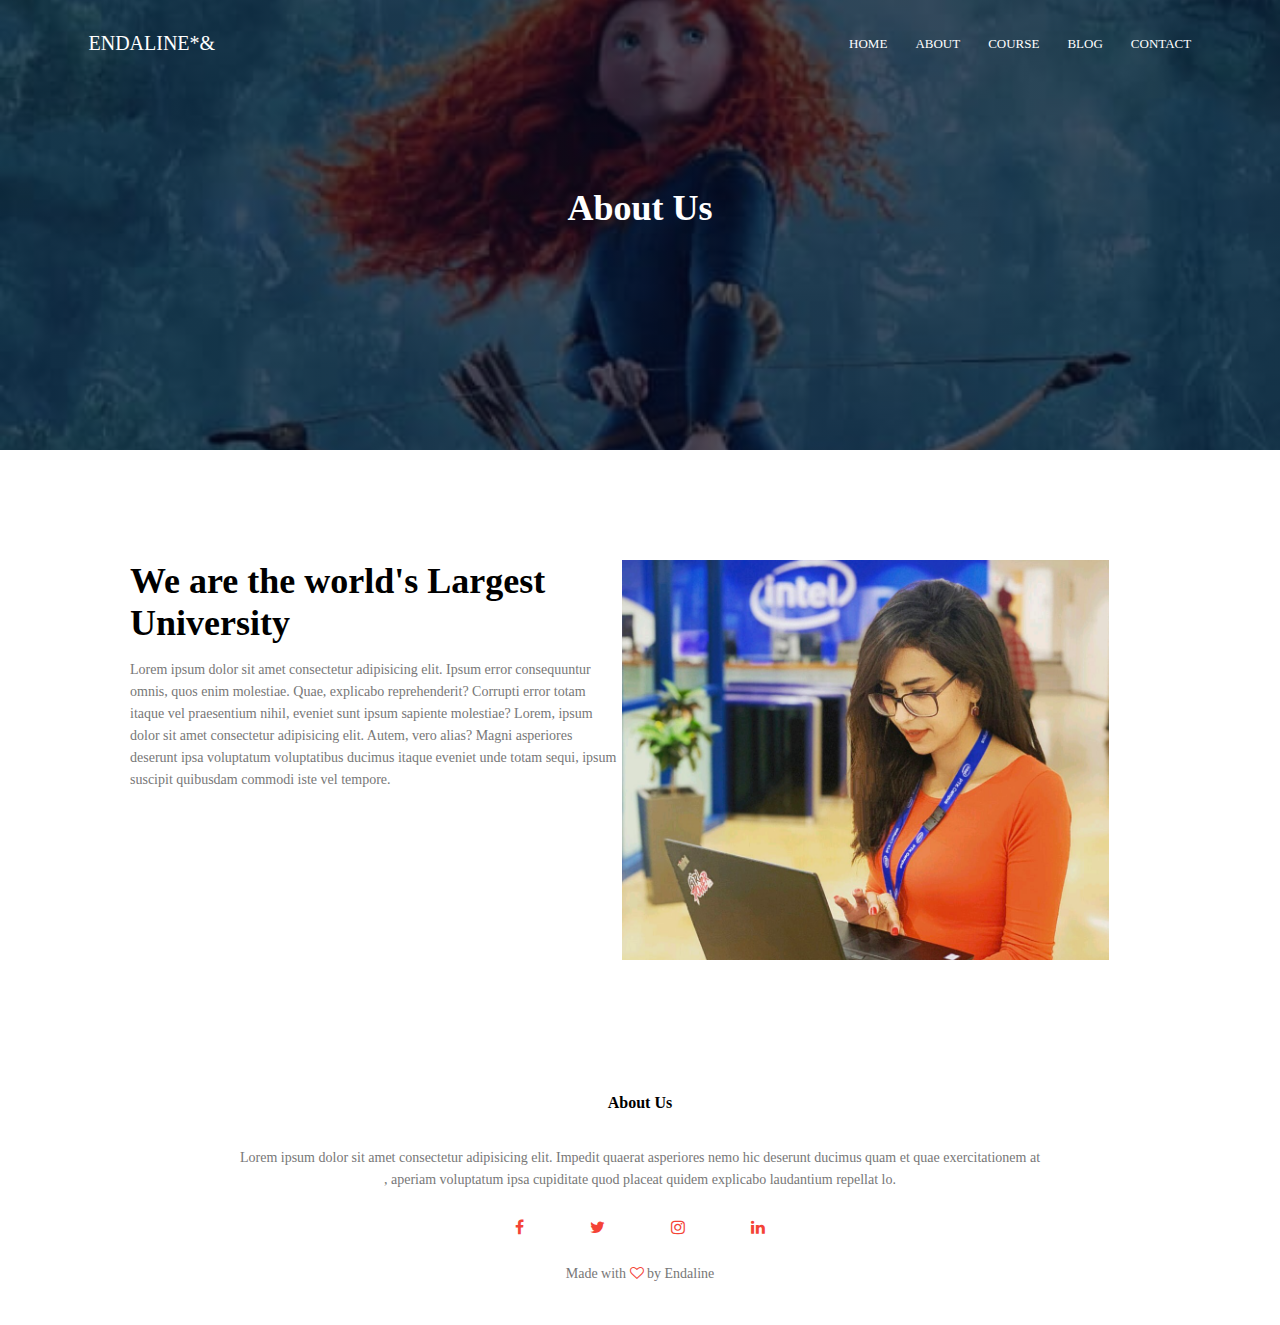
==== about.html @ f9243d81 "Add all my files" ====
<!DOCTYPE html>
<html lang="en">
<head>
    <meta charset="UTF-8">
    <meta http-equiv="X-UA-Compatible" content="IE=edge">
    <meta name="viewport" content="width=device-width, initial-scale=1.0">
    <title>University Website Design</title>
    <link rel="stylesheet" href="https://stackpath.bootstrapcdn.com/font-awesome/4.7.0/css/font-awesome.min.css">
    <link rel="stylesheet" href="style.css"> 

</head>
<body>
    <section class=" sub-header">
        <nav>
    <a href="index.html"> ENDALINE*&</a>
    <div class="nav-links" id="navLinks">
        <i class="fa fa-times " onclick="hideMenu()"></i>
        <ul>
            <li><a href="index.html" >HOME</a></li>
            <li><a href="about.html" >ABOUT</a></li>
            <li><a href="courses.html" > COURSE</a></li>
            <li><a href="blog.html" > BLOG</a></li>
            <li><a href="contact.html" > CONTACT</a></li>
           
        </ul>
    </div>
    <i class="fa fa-bars" onclick="showMenu()"></i>
        </nav>

      <h1>About Us</h1>
    </section>

    <!-- about us content -->
<section class="about-us">
    <div class="about-row">
        <div class="about-col">
            <h1>We are the world's Largest University</h1>
            <p>Lorem ipsum dolor sit amet consectetur adipisicing elit. 
            Ipsum error consequuntur omnis, quos enim molestiae. Quae, explicabo reprehenderit?
             Corrupti error totam itaque vel praesentium nihil, eveniet sunt
              ipsum sapiente molestiae? Lorem, ipsum dolor sit amet consectetur 
              adipisicing elit. Autem, vero alias? Magni asperiores deserunt ipsa
               voluptatum voluptatibus ducimus itaque eveniet unde totam sequi,
              ipsum suscipit quibusdam commodi iste vel tempore.</p>
             <a href="" class="hero-btn red-"  > EXPLORE NOW</a>
        </div>
        <div class="about-col">
            <img src="/images/img12.jpg" alt="">
        </div>
    </div>
   
</section>

    <!-- footer -->

    <section class="footer">
        <h4>About Us</h4>
        <p>Lorem ipsum dolor sit amet consectetur adipisicing elit. Impedit quaerat asperiores
            nemo hic deserunt ducimus quam et quae exercitationem at <br>,
            aperiam voluptatum ipsa cupiditate quod placeat quidem explicabo laudantium repellat lo.</p>
            <div class="icons">
                <i class="fa fa-facebook"> </i>
                <i class="fa fa-twitter"> </i>
                <i class="fa fa-instagram"> </i>
                <i class="fa fa-linkedin"> </i>
            </div>
            <p>Made with <i class="fa fa-heart-o"> </i> by Endaline</p>
    </section>
    <!-- javascript code -->
    <script>
        var navLinks= document.getElementById("navLinks");
        function showMenu(){
            navLinks.style.right = "0";
        }
        function hideMenu(){
            navLinks.style.right = "-200px"
        }
    </script>
</body>
</html>
---- style.css ----
*{
    margin: 0;
    padding: 0;
    box-sizing: border-box;
}
.header{
    min-height: 100vh;
    width: 100%;
    background-image: linear-gradient(rgba(4,9,30,0.7), rgba(4,9,30,0.7)),url(/images/img1.jpg);
    background-position: center;
    background-size: cover;
    position: relative;
}
nav{
    display: flex;
    padding: 2% 6%;
    justify-content: space-between;
    align-items: center;

}
nav a{
    width: 150px;
    text-decoration: none;
    color: #fff;
    font-size: 20px;
}
.nav-links{
    flex: 1;
    text-align: right;
}
.nav-links ul li{
    list-style-type: none;
    display: inline-block;
    padding: 8px 12px;
    position: relative;
}
.nav-links ul li a{
   text-decoration: none; 
   color: #fff;
   font-size: 13px;
}
.nav-links ul li::after{
    content: "";
    width: 0%;
    height: 2px;
    background: #f44336;
    display: block;
    margin: auto;
    transition: 0.5s;
    
}
.nav-links ul li:hover::after{
    width: 100%;
    

}.text-box{
    width: 90%;
    color: #fff;
    position: absolute;
    top: 50%;
    left: 50%;
    transform: translate(-50%,-50%);
    text-align: center;

}
.text-box h1{
font-size: 62px;
}
.text-box p{
    margin: 10px 0 40px;
    color: #fff;
    font-size: 14px;
}
.hero-btn{
display: inline-block;
text-decoration: none;
color: #fff;text-decoration: none;
border: 1px solid #fff;
padding: 12px 34px;
font-size: 13px;
background: transparent;
position: relative;
cursor: pointer;


}
.hero-btn:hover{
    border: 1px solid #f44336;
    background: #f44336;
    transition: 1s;
}
nav .fa{
    display: none;
}
@media(max-width:700px){
    .text-box h1{
        font-size: 20px;
    }
    .nav-links ul li{
        display: block;
    }
    .nav-links{
        position: fixed;
        background: #f44336;
        width: 200px;
        height: 100vh;
        top: 0;
        right: -200px;
        text-align: left;
        z-index: 2;
        transition: 1s;


    }
    nav .fa{
        display: block;
        cursor: pointer;
        color: #fff;
        font-size: 22px;
        margin: 10px;
         
    }
    .nav-links ul{
        padding: 30px;
    }

}

/* courses */
.course{
    width: 80%;
    margin: auto;
    text-align: center;
    padding-top: 100px;
}
h1{
    font-size: 36px;
    font-weight: 600;
}
p{
    color: #777;
    font-size: 14px;
    font-weight: 300;
    line-height: 22px;
    padding: 10px;
}
.row{
    margin-top: 5%;
    display: flex;
    justify-content: space-between;
}
.course-col{
    flex-basis: 31%;
    background: #fff3f3;
    border-radius: 10px;
    margin-bottom: 5%;
    padding: 20px 12px;
    box-sizing: border-box;
}
h3{
    text-align: center;
    font-weight: 600;
    margin: 10px 0;
}
.course-col:hover{
    box-shadow: 0 0 20px 0px rgba(0,0,0,0.2);
    transition: 0.5s;
}
@media(max-width:700px){
    .row{
        flex-direction: column;
    }
}
/* campus */
.campus{
    width: 80%;
    margin: auto;
    text-align: center;
    padding-top: 50px;
}
.campus-col{
    flex-basis: 32%;
    margin-bottom: 30px;
    position: relative;
    overflow: hidden;
}
.layer{
    background: transparent;
    height: 100% ;
    width: 100%;
    position: absolute;
    top: 0;
    left: 0;
    transition: 0.5s;
}
.layer:hover{
  background:rgb(226, 0,0, 0.7) ;  
}
.layer h3{
    width: 100%;
    font-weight: 500;
    color: #fff;
    font-size: 26px;
    bottom: 0;
    left: 50%;
    transform: translateX(-50%);
    position: absolute;
    opacity: 0;
    transition: 0.6s;

}
.layer:hover h3{
    bottom: 49%;
    opacity: 1;
}
/* facilities */
.facilities{
    width: 80%;
    margin: auto;
    text-align: center;
    padding-top: 100px;

}
.facilities-col{
  flex-basis: 31%; 
  border-radius: 10px; 
  margin-bottom: 5%;
  text-align: left;

}
.facilities img{
    border-radius: 10px;
}
.facilities-col p{
    padding: 0;
}
.facilities-col h3{
    margin-top: 16px;
    text-align: left;
}
.testimonials{
    width: 80%;
    margin: auto;
    padding-top: 100px;
    text-align: center;
}
.testimonial-col{
flex-basis: 44%;
border-radius: 10px;
margin-bottom: 5%;
text-align: left;
background: #fff3f3;
cursor: pointer;
display: flex;
padding: 25px;
}
.testimonial-col img{
    height: 40px;
    margin-left: 30px;
    margin-right: 30px;
    border-radius: 50%;

}

.testimonial-col p{
    padding: 0;
}
.testimonial-col h3{
  margin-top: 15px; 
  text-align: left; 
}
.testimonial-col .fa{
color: #f44336;
}
@media(max-width:700px){
    .testimonial-col img{
        margin-left: 0px;
        margin-right: 15px;
        border-radius: 50%;
    
    }
    
}

/* call to action */
.cta{
    margin: 100px auto;
    width: 80%;
    background-image: linear-gradient(rgba(0,0,0,0.7),rgba(0,0,0,0.7)),url(/images/img8.jpg);
    background-position: center;
    background-size: cover;
    border-radius: 10px;
    text-align: center;
    padding: 10px 0;
    height: 400px;


}

.cta h1{
    color: #fff;
    margin-bottom: 40px;
    margin-top: 20%;
    padding: 0;
}
@media(max-width:700px){
    .cta h1{
        font-size: 24px;
    }
}


/* footer */

.footer{
    width: 100%;
    text-align: center;
    padding: 30px 0;
    
}
.footer h4{
    margin-bottom: 25px;
    margin-top: 20px;
    font-weight: 600
}
.icons .fa{
    color: #f44336;
    cursor: pointer;
    margin: 0 13px;
    padding: 18px;
}
.fa-heart-o{
    color: #f44336;
}

 /* .....about us page.... */
.sub-header{
    height: 50vh;
    width: 100%;
    background-image: linear-gradient(rgba(4,9,30,0.7),rgba(4,9,30,0.7)),url(/images/img10.jpg);
    background-position: center;
    background-size: cover;
    text-align: center;
    color: #fff;

}
.sub-header h1{
    margin-top: 100px;
}
.about-us{
    width: 80%;
    margin: auto;
    padding-top: 80px;
    padding-bottom: 50px;
}
.about-row{
    display: flex;
}
.about-col{
    flex-basis: 48%;
    padding: 30px 2px;
}
.about-col img{
    width: 100%;
    height: 400px;
    object-fit: cover;

}
.about-col h1{
    padding-top: 0;
}
.about-col p{
    padding: 15px 0 25px;
}
.red-btn{
    border: 1px solid #f44336;
    background: transparent;
    color: #f44336;

}
.red-btn:hover{
    color: #fff;
}
.blog-content{
    width: 80%;
    margin: auto;
    padding: 60px 0;
}
.blog-content img{
    width: 100%;
    height: 400px;
    object-fit: cover;
}
.blog-left{
    flex-basis:65% ;
}
.blog-left h2{
    color: #222;
    font-weight: 600;
    margin:  30px 0;
}
.blog-left p{
    padding: 0;
    color: #999;
}
.blog-right{
    flex-basis: 32%;
}
.blog-right h3{
    background: #f44336;
    color: #fff;
    padding: 7px 0;
    font-size: 16px;
    margin-bottom: 20px;
}
.blog-right div{
    display: flex;
    align-items: center;
    justify-content: space-between;
    color: #555;
    padding: 8px;
    box-sizing: border-box;
}
.comment-box{
    border: 1px solid #ccc;
    margin:  50px 0;
    padding: 10px 20px;

}
.comment-box h3{
    text-align: left;
}
.comment-form input,textarea{
    width: 100%;
    padding: 10px;
    margin: 15px 0;
    box-sizing: border-box;
    border: none;
    outline: none;
    background: #f0f0f0;
}
.comment-form button{
    margin: 10px 0;
}
@media(max-width:700px){
    .sub-header h1{
        font-size: 24px;
    }
}

/* contact us page */

.location{
    width: 80%;
    margin: auto;
    padding: 80px 0;
}
.location iframe{
    width: 100%;
}
.contact-us{
    width: 80%;
    margin: auto;
}
.contact-col{
    flex-basis: 48%;
    margin-bottom: 30px;
}

.contact-col div{
    display: flex;
    align-items: center;
    margin-bottom: 40px;
}.contact-col div .fa{
    font-size: 28px;
    color: #f44336;
    margin: 10px;
    margin-right: 30px;
}
.contact-col div p{
    padding: 0;

}
.contact-col div h5{
    font-size: 20px;
    margin-bottom: 5px;
    color: #555;
    font-weight: 600;

}

.contact-col input, .contacty-col textarea{
    width: 100%;
    padding: 15px;
    margin-bottom: 17px;
    outline: none;
    border:  1px solid #ccc;
    box-sizing: border-box;
}
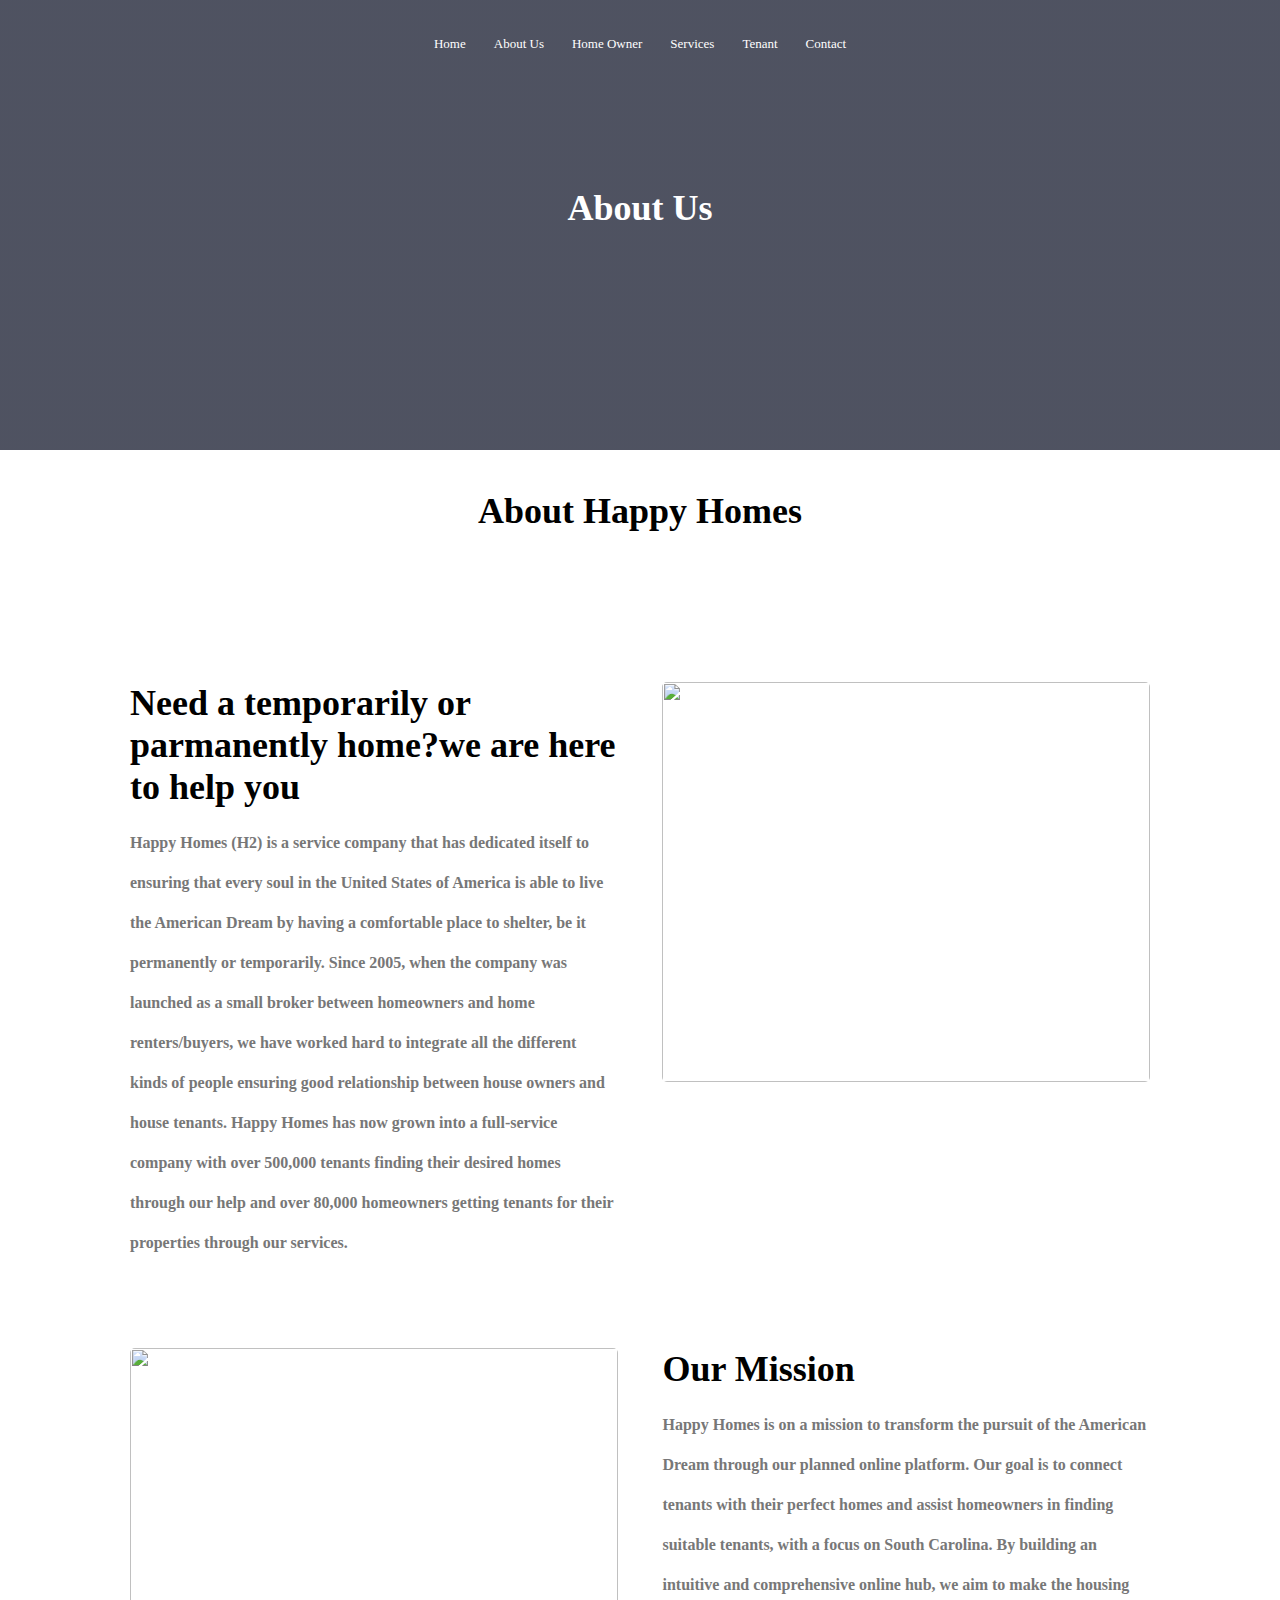
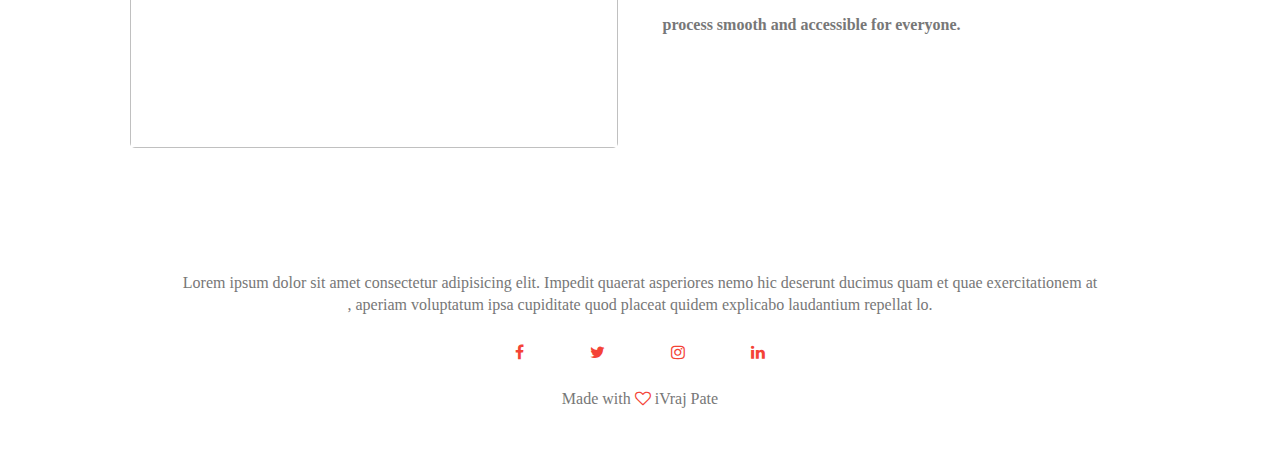
==== commit f4711feb: "update onn home page" ====
--- a/about.html
+++ b/about.html
@@ -1,80 +1,115 @@
 <!DOCTYPE html>
 <html lang="en">
-<head>
-    <meta charset="UTF-8">
-    <meta http-equiv="X-UA-Compatible" content="IE=edge">
-    <meta name="viewport" content="width=device-width, initial-scale=1.0">
-    <title>University Website Design</title>
-    <link rel="stylesheet" href="https://stackpath.bootstrapcdn.com/font-awesome/4.7.0/css/font-awesome.min.css">
-    <link rel="stylesheet" href="style.css"> 
-
-</head>
-<body>
-    <section class=" sub-header">
-        <nav>
-    <a href="index.html"> ENDALINE*&</a>
-    <div class="nav-links" id="navLinks">
-        <i class="fa fa-times " onclick="hideMenu()"></i>
-        <ul>
-            <li><a href="index.html" >HOME</a></li>
-            <li><a href="about.html" >ABOUT</a></li>
-            <li><a href="courses.html" > COURSE</a></li>
-            <li><a href="blog.html" > BLOG</a></li>
-            <li><a href="contact.html" > CONTACT</a></li>
-           
-        </ul>
-    </div>
-    <i class="fa fa-bars" onclick="showMenu()"></i>
-        </nav>
+  <head>
+    <meta charset="UTF-8" />
+    <meta http-equiv="X-UA-Compatible" content="IE=edge" />
+    <meta name="viewport" content="width=device-width, initial-scale=1.0" />
+    <title>About Us - Happy Homes</title>
+    <link
+      rel="stylesheet"
+      href="https://stackpath.bootstrapcdn.com/font-awesome/4.7.0/css/font-awesome.min.css"
+    />
+    <link rel="stylesheet" href="/css/about.css" />
+    <link rel="stylesheet" href="style.css" />
+  </head>
+  <body>
+    <section class="sub-header">
+      <nav>
+        <!-- <a href="index.html"> ENDALINE*&</a> -->
+        <div class="nav-links" id="navLinks">
+          <i class="fa fa-times" onclick="hideMenu()"></i>
+          <ul>
+            <li><a href="index.html">Home</a></li>
+            <li><a href="about.html">About Us</a></li>
+            <li><a href="homeowner.html">Home Owner</a></li>
+            <li><a href="services.html"> Services</a></li>
+            <li><a href="tenant.html">Tenant</a></li>
+            <li><a href="contact.html">Contact</a></li>
+          </ul>
+        </div>
+        <i class="fa fa-bars" onclick="showMenu()"></i>
+      </nav>
 
       <h1>About Us</h1>
     </section>
 
+    <!-- #BeginRegion "header" -->
+    <header class="about-header">
+      <h1>About Happy Homes</h1>
+    </header>
+    <!-- #EndRegion -->
+
     <!-- about us content -->
-<section class="about-us">
-    <div class="about-row">
+    <section class="about-us">
+      <div class="about-row">
         <div class="about-col">
-            <h1>We are the world's Largest University</h1>
-            <p>Lorem ipsum dolor sit amet consectetur adipisicing elit. 
-            Ipsum error consequuntur omnis, quos enim molestiae. Quae, explicabo reprehenderit?
-             Corrupti error totam itaque vel praesentium nihil, eveniet sunt
-              ipsum sapiente molestiae? Lorem, ipsum dolor sit amet consectetur 
-              adipisicing elit. Autem, vero alias? Magni asperiores deserunt ipsa
-               voluptatum voluptatibus ducimus itaque eveniet unde totam sequi,
-              ipsum suscipit quibusdam commodi iste vel tempore.</p>
-             <a href="" class="hero-btn red-"  > EXPLORE NOW</a>
+          <h1>
+            Need a temporarily or parmanently home?we are here to help you
+          </h1>
+          <p>
+            Happy Homes (H2) is a service company that has dedicated itself to
+            ensuring that every soul in the United States of America is able to
+            live the American Dream by having a comfortable place to shelter, be
+            it permanently or temporarily. Since 2005, when the company was
+            launched as a small broker between homeowners and home
+            renters/buyers, we have worked hard to integrate all the different
+            kinds of people ensuring good relationship between house owners and
+            house tenants. Happy Homes has now grown into a full-service company
+            with over 500,000 tenants finding their desired homes through our
+            help and over 80,000 homeowners getting tenants for their properties
+            through our services.
+          </p>
         </div>
         <div class="about-col">
-            <img src="/images/img12.jpg" alt="">
+          <img src="/images/house7.jpeg" alt="" />
         </div>
-    </div>
-   
-</section>
+      </div>
+
+      <div class="about-row">
+        <div class="about-col">
+          <img src="/images/house12.jpeg" alt="" />
+        </div>
+        <div class="about-col">
+          <h1>Our Mission</h1>
+          <p>
+            Happy Homes is on a mission to transform the pursuit of the American
+            Dream through our planned online platform. Our goal is to connect
+            tenants with their perfect homes and assist homeowners in finding
+            suitable tenants, with a focus on South Carolina. By building an
+            intuitive and comprehensive online hub, we aim to make the housing
+            process smooth and accessible for everyone.
+          </p>
+        </div>
+      </div>
+    </section>
 
     <!-- footer -->
 
     <section class="footer">
-        <h4>About Us</h4>
-        <p>Lorem ipsum dolor sit amet consectetur adipisicing elit. Impedit quaerat asperiores
-            nemo hic deserunt ducimus quam et quae exercitationem at <br>,
-            aperiam voluptatum ipsa cupiditate quod placeat quidem explicabo laudantium repellat lo.</p>
-            <div class="icons">
-                <i class="fa fa-facebook"> </i>
-                <i class="fa fa-twitter"> </i>
-                <i class="fa fa-instagram"> </i>
-                <i class="fa fa-linkedin"> </i>
-            </div>
-            <p>Made with <i class="fa fa-heart-o"> </i> by Endaline</p>
+      <!-- <h4>About Us</h4> -->
+      <p>
+        Lorem ipsum dolor sit amet consectetur adipisicing elit. Impedit quaerat
+        asperiores nemo hic deserunt ducimus quam et quae exercitationem at
+        <br />, aperiam voluptatum ipsa cupiditate quod placeat quidem explicabo
+        laudantium repellat lo.
+      </p>
+      <div class="icons">
+        <i class="fa fa-facebook"> </i>
+        <i class="fa fa-twitter"> </i>
+        <i class="fa fa-instagram"> </i>
+        <i class="fa fa-linkedin"> </i>
+      </div>
+      <p>Made with <i class="fa fa-heart-o"> </i> iVraj Pate</p>
     </section>
     <!-- javascript code -->
-    <script>
-        var navLinks= document.getElementById("navLinks");
-        function showMenu(){
-            navLinks.style.right = "0";
-        }
-        function hideMenu(){
-            navLinks.style.right = "-200px"
-        }
+    <script src="">
+      var navLinks = document.getElementById("navLinks");
+      function showMenu() {
+        navLinks.style.right = "0";
+      }
+      function hideMenu() {
+        navLinks.style.right = "-200px";
+      }
     </script>
-</body>
-</html>+  </body>
+</html>
--- a/css/about.css
+++ b/css/about.css
@@ -0,0 +1,58 @@
+/* .....about us page.... */
+.sub-header {
+  height: 50vh;
+  width: 100%;
+  background-image: linear-gradient(rgba(4, 9, 30, 0.7), rgba(4, 9, 30, 0.7)),
+    url(/images/house14.jpeg);
+  background-position: center;
+  background-size: cover;
+  text-align: center;
+  color: #fff;
+}
+.sub-header h1 {
+  margin-top: 100px;
+}
+.about-us {
+  width: 80%;
+  margin: auto;
+  padding-top: 80px;
+  padding-bottom: 50px;
+}
+.about-row {
+  display: flex;
+  flex-wrap: wrap;
+  align-content: space-between;
+  justify-content: space-between;
+}
+.about-col {
+  flex-basis: 48%;
+  padding: 30px 2px;
+}
+.about-col img {
+  width: 100%;
+  height: 400px;
+  object-fit: cover;
+  border-radius: 5px;
+}
+.about-col h1 {
+  padding-top: 0;
+}
+.about-col p {
+  padding: 15px 0 25px;
+  line-height: 2.5rem;
+  font-weight: 700;
+}
+
+.about-header {
+  display: flex;
+  flex-direction: column;
+  align-items: center;
+  text-align: center;
+  font-size: 30px;
+  margin: 40px 0;
+}
+@media (max-width: 700px) {
+  .sub-header h1 {
+    font-size: 24px;
+  }
+}
--- a/style.css
+++ b/style.css
@@ -1,501 +1,426 @@
-*{
-    margin: 0;
-    padding: 0;
-    box-sizing: border-box;
-}
-.header{
-    min-height: 100vh;
-    width: 100%;
-    background-image: linear-gradient(rgba(4,9,30,0.7), rgba(4,9,30,0.7)),url(/images/img1.jpg);
-    background-position: center;
-    background-size: cover;
-    position: relative;
-}
-nav{
-    display: flex;
-    padding: 2% 6%;
-    justify-content: space-between;
-    align-items: center;
-
-}
-nav a{
-    width: 150px;
-    text-decoration: none;
+* {
+  margin: 0;
+  padding: 0;
+  box-sizing: border-box;
+}
+
+/* index page */
+
+.home-title {
+  display: block;
+  justify-content: center; /* Horizontal centering */
+  align-items: center; /* Vertical centering */
+  /* Adjust height as needed */
+  padding: 40px;
+}
+.home-title h2 {
+  text-align: center; /* Center align text */
+}
+.home-title p {
+  width: 100%;
+  max-width: 1000px;
+  margin: auto;
+  font-size: 16px;
+  line-height: 1.5;
+  color: #333;
+  margin-top: 10px;
+  display: flex;
+  justify-content: center; /* Horizontal centering */
+  align-items: center; /* Vertical centering */
+}
+button {
+  border: none;
+  cursor: pointer;
+  color: white;
+  background: none;
+  transition: all 0.3s ease-in-out;
+}
+
+.container {
+  width: 100%;
+  height: 400px;
+  display: flex;
+  justify-content: center;
+  align-items: center;
+  background-color: white;
+}
+
+.carousel-view {
+  display: flex;
+  justify-content: space-between;
+  align-items: center;
+  gap: 10px;
+  padding: 44px 0;
+  transition: all 0.25s ease-in;
+}
+
+.carousel-view .item-list {
+  /* max-width: 950px; */
+  width: 70vw;
+  padding: 50px 10px;
+  display: flex;
+  gap: 48px;
+  scroll-behavior: smooth;
+  transition: all 0.25s ease-in;
+  -ms-overflow-style: none; /* IE and Edge */
+  scrollbar-width: none; /* Firefox */
+  overflow: auto;
+  scroll-snap-type: x mandatory;
+}
+
+/* Hide scrollbar for Chrome, Safari and Opera */
+.item-list::-webkit-scrollbar {
+  display: none;
+}
+
+.prev-btn {
+  background: none;
+  cursor: pointer;
+}
+
+.next-btn {
+  cursor: pointer;
+}
+
+.item {
+  scroll-snap-align: center;
+  min-width: 100%;
+  height: 400px;
+  background-color: deeppink;
+  border-radius: 8px;
+  object-fit: cover;
+}
+.image-item p {
+  display: flex;
+  justify-content: center;
+  align-items: center;
+}
+
+.header {
+  min-height: 500px;
+  width: 100%;
+  background-image: linear-gradient(rgba(4, 9, 30, 0.7), rgba(4, 9, 30, 0.7)),
+    url(/images/house12.jpeg);
+  background-position: center;
+  background-size: cover;
+  position: relative;
+}
+nav {
+  display: flex;
+  padding: 2% 6%;
+  justify-content: space-between;
+  align-items: center;
+}
+nav a {
+  width: 150px;
+  text-decoration: none;
+  color: #fff;
+  font-size: 20px;
+}
+.nav-links {
+  flex: 1;
+  text-align: center;
+}
+.nav-links ul li {
+  list-style-type: none;
+  display: inline-block;
+  padding: 8px 12px;
+  position: relative;
+}
+.nav-links ul li a {
+  text-decoration: none;
+  color: #fff;
+  font-size: 13px;
+}
+.nav-links ul li::after {
+  content: "";
+  width: 0%;
+  height: 2px;
+  background: #f44336;
+  display: block;
+  margin: auto;
+  transition: 0.5s;
+}
+.nav-links ul li:hover::after {
+  width: 100%;
+}
+.text-box {
+  width: 90%;
+  color: #fff;
+  position: absolute;
+  top: 50%;
+  left: 50%;
+  transform: translate(-50%, -50%);
+  text-align: center;
+}
+.text-box h1 {
+  font-size: 62px;
+}
+.text-box p {
+  margin: 10px 0 40px;
+  color: #fff;
+  font-size: 14px;
+}
+.hero-btn {
+  display: inline-block;
+  text-decoration: none;
+  color: #fff;
+  text-decoration: none;
+  border: 1px solid #fff;
+  padding: 12px 34px;
+  font-size: 13px;
+  background: transparent;
+  /* position: relative; */
+  cursor: pointer;
+  /* margin-top: 20px; */
+  border-radius: 5px;
+}
+.hero-btn:hover {
+  border: 1px solid #f44336;
+  background: #f44336;
+  transition: 1s;
+}
+nav .fa {
+  display: none;
+}
+@media (max-width: 700px) {
+  .text-box h1 {
+    font-size: 20px;
+  }
+  .nav-links ul li {
+    display: block;
+  }
+  .nav-links {
+    position: fixed;
+    background: #f44336;
+    width: 200px;
+    height: 100vh;
+    top: 0;
+    right: -200px;
+    text-align: left;
+    z-index: 2;
+    transition: 1s;
+  }
+  nav .fa {
+    display: block;
+    cursor: pointer;
     color: #fff;
-    font-size: 20px;
-}
-.nav-links{
-    flex: 1;
-    text-align: right;
-}
-.nav-links ul li{
-    list-style-type: none;
-    display: inline-block;
-    padding: 8px 12px;
-    position: relative;
-}
-.nav-links ul li a{
-   text-decoration: none; 
-   color: #fff;
-   font-size: 13px;
-}
-.nav-links ul li::after{
-    content: "";
-    width: 0%;
-    height: 2px;
-    background: #f44336;
-    display: block;
-    margin: auto;
-    transition: 0.5s;
-    
-}
-.nav-links ul li:hover::after{
-    width: 100%;
-    
-
-}.text-box{
-    width: 90%;
-    color: #fff;
-    position: absolute;
-    top: 50%;
-    left: 50%;
-    transform: translate(-50%,-50%);
-    text-align: center;
-
-}
-.text-box h1{
-font-size: 62px;
-}
-.text-box p{
-    margin: 10px 0 40px;
-    color: #fff;
-    font-size: 14px;
-}
-.hero-btn{
-display: inline-block;
-text-decoration: none;
-color: #fff;text-decoration: none;
-border: 1px solid #fff;
-padding: 12px 34px;
-font-size: 13px;
-background: transparent;
-position: relative;
-cursor: pointer;
-
-
-}
-.hero-btn:hover{
-    border: 1px solid #f44336;
-    background: #f44336;
-    transition: 1s;
-}
-nav .fa{
-    display: none;
-}
-@media(max-width:700px){
-    .text-box h1{
-        font-size: 20px;
-    }
-    .nav-links ul li{
-        display: block;
-    }
-    .nav-links{
-        position: fixed;
-        background: #f44336;
-        width: 200px;
-        height: 100vh;
-        top: 0;
-        right: -200px;
-        text-align: left;
-        z-index: 2;
-        transition: 1s;
-
-
-    }
-    nav .fa{
-        display: block;
-        cursor: pointer;
-        color: #fff;
-        font-size: 22px;
-        margin: 10px;
-         
-    }
-    .nav-links ul{
-        padding: 30px;
-    }
-
+    font-size: 22px;
+    margin: 10px;
+  }
+  .nav-links ul {
+    padding: 30px;
+  }
 }
 
 /* courses */
-.course{
-    width: 80%;
-    margin: auto;
-    text-align: center;
-    padding-top: 100px;
-}
-h1{
-    font-size: 36px;
-    font-weight: 600;
-}
-p{
-    color: #777;
-    font-size: 14px;
-    font-weight: 300;
-    line-height: 22px;
-    padding: 10px;
-}
-.row{
-    margin-top: 5%;
-    display: flex;
-    justify-content: space-between;
-}
-.course-col{
-    flex-basis: 31%;
-    background: #fff3f3;
-    border-radius: 10px;
-    margin-bottom: 5%;
-    padding: 20px 12px;
-    box-sizing: border-box;
-}
-h3{
-    text-align: center;
-    font-weight: 600;
-    margin: 10px 0;
-}
-.course-col:hover{
-    box-shadow: 0 0 20px 0px rgba(0,0,0,0.2);
-    transition: 0.5s;
-}
-@media(max-width:700px){
-    .row{
-        flex-direction: column;
-    }
+.course {
+  width: 80%;
+  margin: auto;
+  text-align: center;
+  padding-top: 100px;
+}
+h1 {
+  font-size: 36px;
+  font-weight: 600;
+}
+p {
+  color: #777;
+  font-size: 16px;
+  font-weight: 300;
+  line-height: 22px;
+  padding: 10px;
+}
+.row {
+  margin-top: 5%;
+  display: flex;
+  justify-content: space-between;
+}
+.course-col {
+  flex-basis: 31%;
+  background: #fff3f3;
+  border-radius: 10px;
+  margin-bottom: 5%;
+  padding: 20px 12px;
+  box-sizing: border-box;
+}
+h3 {
+  text-align: center;
+  font-weight: 600;
+  margin: 10px 0;
+}
+.course-col:hover {
+  box-shadow: 0 0 20px 0px rgba(0, 0, 0, 0.2);
+  transition: 0.5s;
+}
+@media (max-width: 700px) {
+  .row {
+    flex-direction: column;
+  }
 }
 /* campus */
-.campus{
-    width: 80%;
-    margin: auto;
-    text-align: center;
-    padding-top: 50px;
-}
-.campus-col{
-    flex-basis: 32%;
-    margin-bottom: 30px;
-    position: relative;
-    overflow: hidden;
-}
-.layer{
-    background: transparent;
-    height: 100% ;
-    width: 100%;
-    position: absolute;
-    top: 0;
-    left: 0;
-    transition: 0.5s;
-}
-.layer:hover{
-  background:rgb(226, 0,0, 0.7) ;  
-}
-.layer h3{
-    width: 100%;
-    font-weight: 500;
-    color: #fff;
-    font-size: 26px;
-    bottom: 0;
-    left: 50%;
-    transform: translateX(-50%);
-    position: absolute;
-    opacity: 0;
-    transition: 0.6s;
-
-}
-.layer:hover h3{
-    bottom: 49%;
-    opacity: 1;
+.campus {
+  width: 80%;
+  margin: auto;
+  text-align: center;
+  padding-top: 50px;
+}
+.campus-col {
+  flex-basis: 32%;
+  margin-bottom: 30px;
+  position: relative;
+  overflow: hidden;
+}
+.layer {
+  background: transparent;
+  height: 100%;
+  width: 100%;
+  position: absolute;
+  top: 0;
+  left: 0;
+  transition: 0.5s;
+}
+.layer:hover {
+  background: rgb(226, 0, 0, 0.7);
+}
+.layer h3 {
+  width: 100%;
+  font-weight: 500;
+  color: #fff;
+  font-size: 26px;
+  bottom: 0;
+  left: 50%;
+  transform: translateX(-50%);
+  position: absolute;
+  opacity: 0;
+  transition: 0.6s;
+}
+.layer:hover h3 {
+  bottom: 49%;
+  opacity: 1;
 }
 /* facilities */
-.facilities{
-    width: 80%;
-    margin: auto;
-    text-align: center;
-    padding-top: 100px;
-
-}
-.facilities-col{
-  flex-basis: 31%; 
-  border-radius: 10px; 
+.facilities {
+  width: 80%;
+  margin: auto;
+  text-align: center;
+  padding-top: 100px;
+}
+.facilities-col {
+  flex-basis: 31%;
+  border-radius: 10px;
   margin-bottom: 5%;
   text-align: left;
-
-}
-.facilities img{
-    border-radius: 10px;
-}
-.facilities-col p{
-    padding: 0;
-}
-.facilities-col h3{
-    margin-top: 16px;
-    text-align: left;
-}
-.testimonials{
+}
+.facilities img {
+  border-radius: 10px;
+}
+.facilities-col p {
+  padding: 0;
+}
+.facilities-col h3 {
+  margin-top: 16px;
+  text-align: left;
+}
+/* testimonials */
+.testimonials {
+  width: 80%;
+  margin: auto;
+  padding-top: 100px;
+  text-align: center;
+}
+.testimonial-col {
+  flex-basis: 44%;
+  border-radius: 10px;
+  margin-bottom: 5%;
+  text-justify: newspaper;
+  background: #fff3f3;
+  cursor: pointer;
+  display: grid;
+  grid-row: 3;
+  grid-gap: 10px;
+  padding: 25px;
+  margin: 20px;
+}
+@media (max-width: 700px) {
+  .testimonials {
     width: 80%;
     margin: auto;
     padding-top: 100px;
     text-align: center;
-}
-.testimonial-col{
-flex-basis: 44%;
-border-radius: 10px;
-margin-bottom: 5%;
-text-align: left;
-background: #fff3f3;
-cursor: pointer;
-display: flex;
-padding: 25px;
-}
-.testimonial-col img{
-    height: 40px;
-    margin-left: 30px;
-    margin-right: 30px;
+  }
+}
+
+.testimonial-col img {
+  height: 50px;
+  width: 50px;
+  margin-left: 30px;
+  margin-right: 30px;
+  border-radius: 50%;
+}
+
+.testimonial-col p {
+  padding: 0;
+}
+.testimonial-col h3 {
+  margin-top: 15px;
+  text-align: left;
+}
+.testimonial-col .fa {
+  color: #f44336;
+}
+@media (max-width: 700px) {
+  .testimonial-col img {
+    margin-left: 0px;
+    margin-right: 15px;
     border-radius: 50%;
-
-}
-
-.testimonial-col p{
-    padding: 0;
-}
-.testimonial-col h3{
-  margin-top: 15px; 
-  text-align: left; 
-}
-.testimonial-col .fa{
-color: #f44336;
-}
-@media(max-width:700px){
-    .testimonial-col img{
-        margin-left: 0px;
-        margin-right: 15px;
-        border-radius: 50%;
-    
-    }
-    
+  }
 }
 
 /* call to action */
-.cta{
-    margin: 100px auto;
-    width: 80%;
-    background-image: linear-gradient(rgba(0,0,0,0.7),rgba(0,0,0,0.7)),url(/images/img8.jpg);
-    background-position: center;
-    background-size: cover;
-    border-radius: 10px;
-    text-align: center;
-    padding: 10px 0;
-    height: 400px;
-
-
-}
-
-.cta h1{
-    color: #fff;
-    margin-bottom: 40px;
-    margin-top: 20%;
-    padding: 0;
-}
-@media(max-width:700px){
-    .cta h1{
-        font-size: 24px;
-    }
-}
-
+.cta {
+  margin: 100px auto;
+  width: 80%;
+  background-image: linear-gradient(rgba(0, 0, 0, 0.7), rgba(0, 0, 0, 0.7)),
+    url(/images/house13.jpeg);
+  background-position: center;
+  background-size: cover;
+  border-radius: 10px;
+  text-align: center;
+  padding: 10px 0;
+  height: 400px;
+}
+
+.cta h1 {
+  color: #fff;
+  margin-bottom: 40px;
+  margin-top: 10%;
+  padding: 0;
+}
+@media (max-width: 700px) {
+  .cta h1 {
+    font-size: 24px;
+  }
+}
 
 /* footer */
 
-.footer{
-    width: 100%;
-    text-align: center;
-    padding: 30px 0;
-    
-}
-.footer h4{
-    margin-bottom: 25px;
-    margin-top: 20px;
-    font-weight: 600
-}
-.icons .fa{
-    color: #f44336;
-    cursor: pointer;
-    margin: 0 13px;
-    padding: 18px;
-}
-.fa-heart-o{
-    color: #f44336;
-}
-
- /* .....about us page.... */
-.sub-header{
-    height: 50vh;
-    width: 100%;
-    background-image: linear-gradient(rgba(4,9,30,0.7),rgba(4,9,30,0.7)),url(/images/img10.jpg);
-    background-position: center;
-    background-size: cover;
-    text-align: center;
-    color: #fff;
-
-}
-.sub-header h1{
-    margin-top: 100px;
-}
-.about-us{
-    width: 80%;
-    margin: auto;
-    padding-top: 80px;
-    padding-bottom: 50px;
-}
-.about-row{
-    display: flex;
-}
-.about-col{
-    flex-basis: 48%;
-    padding: 30px 2px;
-}
-.about-col img{
-    width: 100%;
-    height: 400px;
-    object-fit: cover;
-
-}
-.about-col h1{
-    padding-top: 0;
-}
-.about-col p{
-    padding: 15px 0 25px;
-}
-.red-btn{
-    border: 1px solid #f44336;
-    background: transparent;
-    color: #f44336;
-
-}
-.red-btn:hover{
-    color: #fff;
-}
-.blog-content{
-    width: 80%;
-    margin: auto;
-    padding: 60px 0;
-}
-.blog-content img{
-    width: 100%;
-    height: 400px;
-    object-fit: cover;
-}
-.blog-left{
-    flex-basis:65% ;
-}
-.blog-left h2{
-    color: #222;
-    font-weight: 600;
-    margin:  30px 0;
-}
-.blog-left p{
-    padding: 0;
-    color: #999;
-}
-.blog-right{
-    flex-basis: 32%;
-}
-.blog-right h3{
-    background: #f44336;
-    color: #fff;
-    padding: 7px 0;
-    font-size: 16px;
-    margin-bottom: 20px;
-}
-.blog-right div{
-    display: flex;
-    align-items: center;
-    justify-content: space-between;
-    color: #555;
-    padding: 8px;
-    box-sizing: border-box;
-}
-.comment-box{
-    border: 1px solid #ccc;
-    margin:  50px 0;
-    padding: 10px 20px;
-
-}
-.comment-box h3{
-    text-align: left;
-}
-.comment-form input,textarea{
-    width: 100%;
-    padding: 10px;
-    margin: 15px 0;
-    box-sizing: border-box;
-    border: none;
-    outline: none;
-    background: #f0f0f0;
-}
-.comment-form button{
-    margin: 10px 0;
-}
-@media(max-width:700px){
-    .sub-header h1{
-        font-size: 24px;
-    }
-}
-
-/* contact us page */
-
-.location{
-    width: 80%;
-    margin: auto;
-    padding: 80px 0;
-}
-.location iframe{
-    width: 100%;
-}
-.contact-us{
-    width: 80%;
-    margin: auto;
-}
-.contact-col{
-    flex-basis: 48%;
-    margin-bottom: 30px;
-}
-
-.contact-col div{
-    display: flex;
-    align-items: center;
-    margin-bottom: 40px;
-}.contact-col div .fa{
-    font-size: 28px;
-    color: #f44336;
-    margin: 10px;
-    margin-right: 30px;
-}
-.contact-col div p{
-    padding: 0;
-
-}
-.contact-col div h5{
-    font-size: 20px;
-    margin-bottom: 5px;
-    color: #555;
-    font-weight: 600;
-
-}
-
-.contact-col input, .contacty-col textarea{
-    width: 100%;
-    padding: 15px;
-    margin-bottom: 17px;
-    outline: none;
-    border:  1px solid #ccc;
-    box-sizing: border-box;
-}
-
-
+.footer {
+  width: 100%;
+  text-align: center;
+  padding: 30px 0;
+}
+.footer h4 {
+  margin-bottom: 25px;
+  margin-top: 20px;
+  font-weight: 600;
+}
+.icons .fa {
+  color: #f44336;
+  cursor: pointer;
+  margin: 0 13px;
+  padding: 18px;
+}
+.fa-heart-o {
+  color: #f44336;
+}
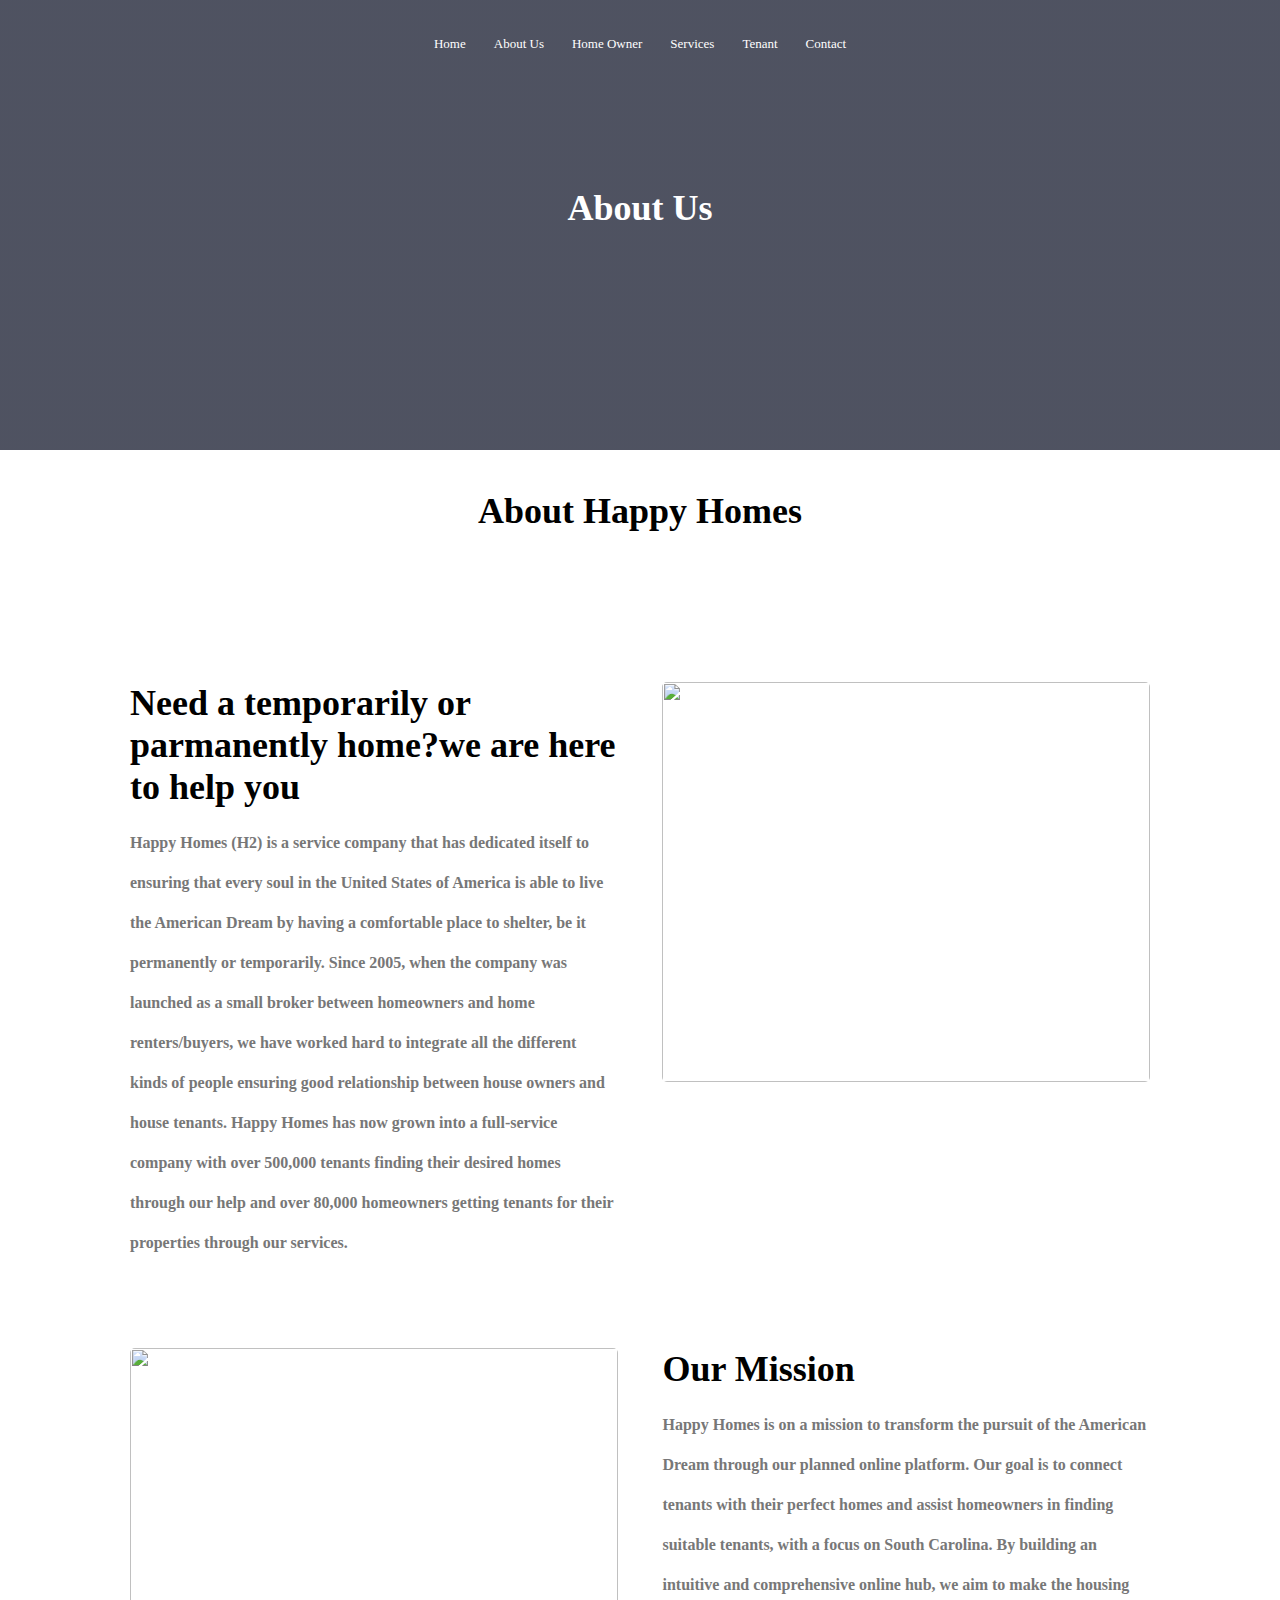
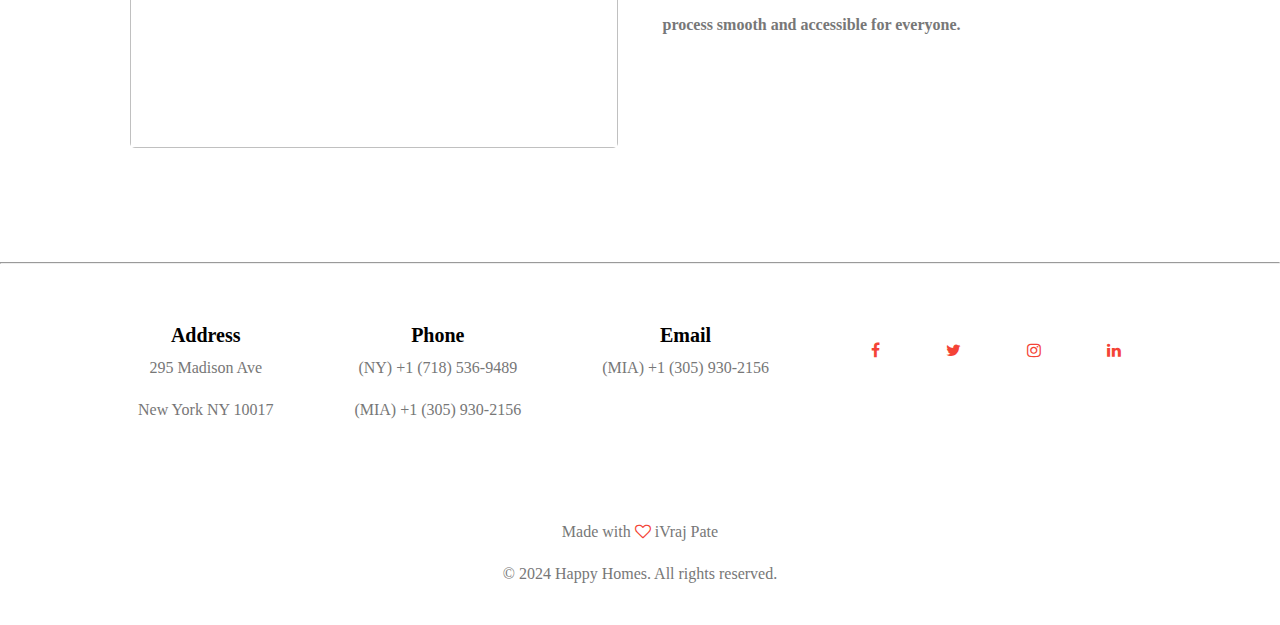
==== commit 57fdb7a7: "update on footer,services and tenants" ====
--- a/about.html
+++ b/about.html
@@ -86,23 +86,36 @@
     <!-- footer -->
 
     <section class="footer">
-      <!-- <h4>About Us</h4> -->
-      <p>
-        Lorem ipsum dolor sit amet consectetur adipisicing elit. Impedit quaerat
-        asperiores nemo hic deserunt ducimus quam et quae exercitationem at
-        <br />, aperiam voluptatum ipsa cupiditate quod placeat quidem explicabo
-        laudantium repellat lo.
-      </p>
-      <div class="icons">
-        <i class="fa fa-facebook"> </i>
-        <i class="fa fa-twitter"> </i>
-        <i class="fa fa-instagram"> </i>
-        <i class="fa fa-linkedin"> </i>
+      <hr />
+      <div class="about-footer">
+        <div>
+          <h1>Address</h1>
+          <p>295 Madison Ave</p>
+          <p>New York NY 10017</p>
+          <p></p>
+        </div>
+        <div>
+          <h1>Phone</h1>
+          <p>(NY) +1 (718) 536-9489</p>
+          <p>(MIA) +1 (305) 930-2156</p>
+        </div>
+        <div>
+          <h1>Email</h1>
+          <p>(MIA) +1 (305) 930-2156</p>
+        </div>
+        <div class="icons">
+          <i class="fa fa-facebook"> </i>
+          <i class="fa fa-twitter"> </i>
+          <i class="fa fa-instagram"> </i>
+          <i class="fa fa-linkedin"> </i>
+        </div>
       </div>
+
       <p>Made with <i class="fa fa-heart-o"> </i> iVraj Pate</p>
+      <p>&copy; 2024 Happy Homes. All rights reserved.</p>
     </section>
     <!-- javascript code -->
-    <script src="">
+    <script>
       var navLinks = document.getElementById("navLinks");
       function showMenu() {
         navLinks.style.right = "0";
--- a/css/about.css
+++ b/css/about.css
@@ -12,6 +12,7 @@
 .sub-header h1 {
   margin-top: 100px;
 }
+
 .about-us {
   width: 80%;
   margin: auto;
@@ -56,3 +57,153 @@
     font-size: 24px;
   }
 }
+
+nav {
+  display: flex;
+  padding: 2% 6%;
+  justify-content: space-between;
+  align-items: center;
+}
+nav a {
+  width: 150px;
+  text-decoration: none;
+  color: #fff;
+  font-size: 20px;
+}
+.nav-links {
+  flex: 1;
+  text-align: center;
+}
+.nav-links ul li {
+  list-style-type: none;
+  display: inline-block;
+  padding: 8px 12px;
+  position: relative;
+}
+.nav-links ul li a {
+  text-decoration: none;
+  color: #fff;
+  font-size: 13px;
+}
+.nav-links ul li::after {
+  content: "";
+  width: 0%;
+  height: 2px;
+  background: #f44336;
+  display: block;
+  margin: auto;
+  transition: 0.5s;
+}
+.nav-links ul li:hover::after {
+  width: 100%;
+}
+.text-box {
+  width: 90%;
+  color: #fff;
+  position: absolute;
+  top: 50%;
+  left: 50%;
+  transform: translate(-50%, -50%);
+  text-align: center;
+}
+.text-box h1 {
+  font-size: 62px;
+}
+.text-box p {
+  margin: 10px 0 40px;
+  color: #fff;
+  font-size: 14px;
+}
+.hero-btn {
+  display: inline-block;
+  text-decoration: none;
+  color: #fff;
+  text-decoration: none;
+  border: 1px solid #fff;
+  padding: 12px 34px;
+  font-size: 13px;
+  background: transparent;
+  /* position: relative; */
+  cursor: pointer;
+  /* margin-top: 20px; */
+  border-radius: 5px;
+}
+.hero-btn:hover {
+  border: 1px solid #f44336;
+  background: #f44336;
+  transition: 1s;
+}
+nav .fa {
+  display: none;
+}
+@media (max-width: 700px) {
+  .text-box h1 {
+    font-size: 20px;
+  }
+  .nav-links ul li {
+    display: block;
+  }
+  .nav-links {
+    position: fixed;
+    background: #f44336;
+    width: 200px;
+    height: 100vh;
+    top: 0;
+    right: -200px;
+    text-align: left;
+    z-index: 2;
+    transition: 1s;
+  }
+  nav .fa {
+    display: block;
+    cursor: pointer;
+    color: #fff;
+    font-size: 22px;
+    margin: 10px;
+  }
+  .nav-links ul {
+    padding: 30px;
+  }
+}
+
+/* call to action */
+.cta {
+  margin: 100px auto;
+  width: 80%;
+  background-image: linear-gradient(rgba(0, 0, 0, 0.7), rgba(0, 0, 0, 0.7)),
+    url(/images/house13.jpeg);
+  background-position: center;
+  background-size: cover;
+  border-radius: 10px;
+  text-align: center;
+  padding: 10px 0;
+  height: 400px;
+}
+
+.cta h1 {
+  color: #fff;
+  /* margin-bottom: 40px; */
+  /* margin-top: 10%; */
+  padding: 0;
+  width: 100%;
+  max-width: 80%;
+  margin: auto;
+}
+@media (max-width: 700px) {
+  .cta h1 {
+    font-size: 24px;
+  }
+}
+
+.about-footer {
+  width: 80%;
+  margin: auto;
+  text-align: center;
+  padding: 60px 0;
+  display: flex;
+  flex-wrap: wrap;
+  justify-content: space-between;
+}
+.about-footer h1 {
+  font-size: 20px;
+}
--- a/style.css
+++ b/style.css
@@ -172,7 +172,7 @@
   background: transparent;
   /* position: relative; */
   cursor: pointer;
-  /* margin-top: 20px; */
+  margin-top: 20px;
   border-radius: 5px;
 }
 .hero-btn:hover {
@@ -258,70 +258,7 @@
     flex-direction: column;
   }
 }
-/* campus */
-.campus {
-  width: 80%;
-  margin: auto;
-  text-align: center;
-  padding-top: 50px;
-}
-.campus-col {
-  flex-basis: 32%;
-  margin-bottom: 30px;
-  position: relative;
-  overflow: hidden;
-}
-.layer {
-  background: transparent;
-  height: 100%;
-  width: 100%;
-  position: absolute;
-  top: 0;
-  left: 0;
-  transition: 0.5s;
-}
-.layer:hover {
-  background: rgb(226, 0, 0, 0.7);
-}
-.layer h3 {
-  width: 100%;
-  font-weight: 500;
-  color: #fff;
-  font-size: 26px;
-  bottom: 0;
-  left: 50%;
-  transform: translateX(-50%);
-  position: absolute;
-  opacity: 0;
-  transition: 0.6s;
-}
-.layer:hover h3 {
-  bottom: 49%;
-  opacity: 1;
-}
-/* facilities */
-.facilities {
-  width: 80%;
-  margin: auto;
-  text-align: center;
-  padding-top: 100px;
-}
-.facilities-col {
-  flex-basis: 31%;
-  border-radius: 10px;
-  margin-bottom: 5%;
-  text-align: left;
-}
-.facilities img {
-  border-radius: 10px;
-}
-.facilities-col p {
-  padding: 0;
-}
-.facilities-col h3 {
-  margin-top: 16px;
-  text-align: left;
-}
+
 /* testimonials */
 .testimonials {
   width: 80%;
@@ -386,6 +323,8 @@
   background-position: center;
   background-size: cover;
   border-radius: 10px;
+  justify-content: center;
+  align-content: center;
   text-align: center;
   padding: 10px 0;
   height: 400px;
@@ -393,9 +332,12 @@
 
 .cta h1 {
   color: #fff;
-  margin-bottom: 40px;
-  margin-top: 10%;
+  /* margin-bottom: 40px; */
+  /* margin-top: 10%; */
   padding: 0;
+  width: 100%;
+  max-width: 80%;
+  margin: auto;
 }
 @media (max-width: 700px) {
   .cta h1 {
@@ -410,10 +352,17 @@
   text-align: center;
   padding: 30px 0;
 }
-.footer h4 {
-  margin-bottom: 25px;
-  margin-top: 20px;
-  font-weight: 600;
+.home-footer {
+  width: 80%;
+  margin: auto;
+  text-align: center;
+  padding: 60px 0;
+  display: flex;
+  flex-wrap: wrap;
+  justify-content: space-between;
+}
+.home-footer h1 {
+  font-size: 20px;
 }
 .icons .fa {
   color: #f44336;
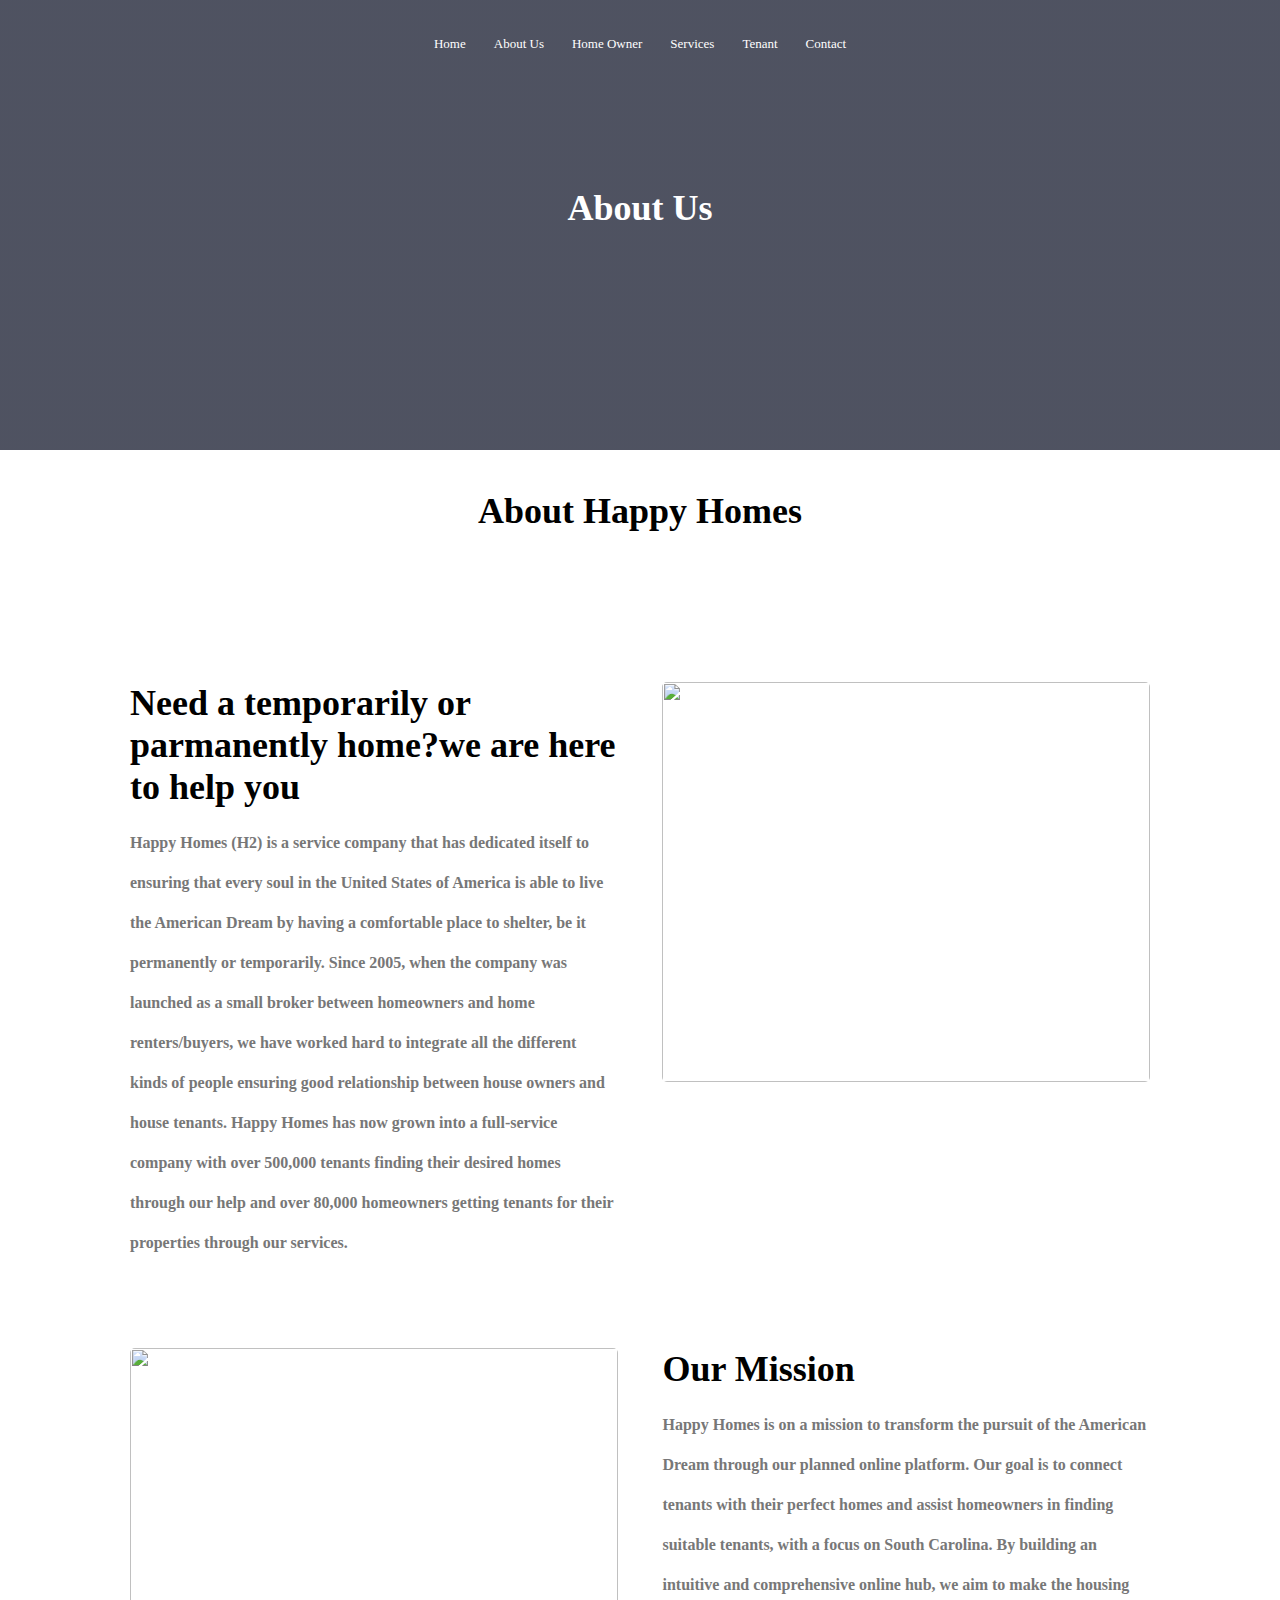
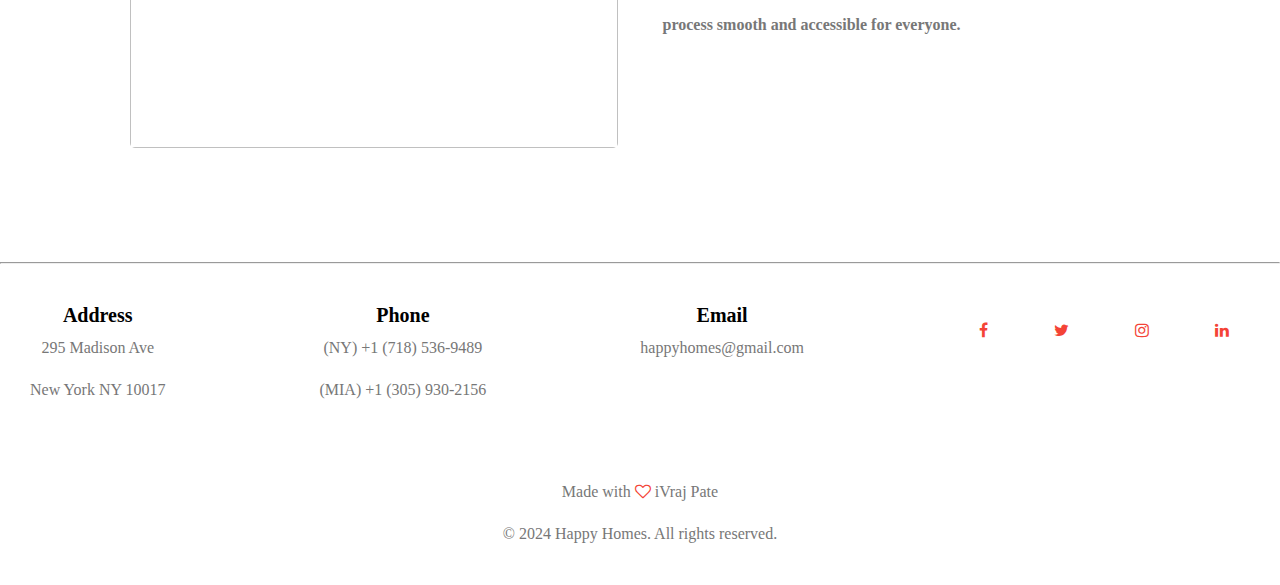
==== commit b559c72d: "update on footer and responsivness on services and about page" ====
--- a/about.html
+++ b/about.html
@@ -101,7 +101,7 @@
         </div>
         <div>
           <h1>Email</h1>
-          <p>(MIA) +1 (305) 930-2156</p>
+          <p>happyhomes@gmail.com</p>
         </div>
         <div class="icons">
           <i class="fa fa-facebook"> </i>
@@ -115,14 +115,6 @@
       <p>&copy; 2024 Happy Homes. All rights reserved.</p>
     </section>
     <!-- javascript code -->
-    <script>
-      var navLinks = document.getElementById("navLinks");
-      function showMenu() {
-        navLinks.style.right = "0";
-      }
-      function hideMenu() {
-        navLinks.style.right = "-200px";
-      }
-    </script>
+    <script src="script.js"></script>
   </body>
 </html>
--- a/css/about.css
+++ b/css/about.css
@@ -52,9 +52,26 @@
   font-size: 30px;
   margin: 40px 0;
 }
-@media (max-width: 700px) {
-  .sub-header h1 {
+@media (max-width: 1060px) {
+  .about-header h1 {
     font-size: 24px;
+  }
+
+  .about-row {
+    display: block;
+    flex-wrap: wrap;
+  }
+  .about-col h1 {
+    font-size: 25px;
+  }
+
+  .about-col p {
+    line-height: 1.5rem;
+    font-weight: 700;
+  }
+  .about-us {
+    padding-top: 40px;
+    padding-bottom: 40px;
   }
 }
 
@@ -166,40 +183,10 @@
   }
 }
 
-/* call to action */
-.cta {
-  margin: 100px auto;
-  width: 80%;
-  background-image: linear-gradient(rgba(0, 0, 0, 0.7), rgba(0, 0, 0, 0.7)),
-    url(/images/house13.jpeg);
-  background-position: center;
-  background-size: cover;
-  border-radius: 10px;
-  text-align: center;
-  padding: 10px 0;
-  height: 400px;
-}
-
-.cta h1 {
-  color: #fff;
-  /* margin-bottom: 40px; */
-  /* margin-top: 10%; */
-  padding: 0;
-  width: 100%;
-  max-width: 80%;
-  margin: auto;
-}
-@media (max-width: 700px) {
-  .cta h1 {
-    font-size: 24px;
-  }
-}
-
 .about-footer {
-  width: 80%;
   margin: auto;
   text-align: center;
-  padding: 60px 0;
+  padding: 40px 20px;
   display: flex;
   flex-wrap: wrap;
   justify-content: space-between;
--- a/style.css
+++ b/style.css
@@ -34,38 +34,6 @@
   color: white;
   background: none;
   transition: all 0.3s ease-in-out;
-}
-
-.container {
-  width: 100%;
-  height: 400px;
-  display: flex;
-  justify-content: center;
-  align-items: center;
-  background-color: white;
-}
-
-.carousel-view {
-  display: flex;
-  justify-content: space-between;
-  align-items: center;
-  gap: 10px;
-  padding: 44px 0;
-  transition: all 0.25s ease-in;
-}
-
-.carousel-view .item-list {
-  /* max-width: 950px; */
-  width: 70vw;
-  padding: 50px 10px;
-  display: flex;
-  gap: 48px;
-  scroll-behavior: smooth;
-  transition: all 0.25s ease-in;
-  -ms-overflow-style: none; /* IE and Edge */
-  scrollbar-width: none; /* Firefox */
-  overflow: auto;
-  scroll-snap-type: x mandatory;
 }
 
 /* Hide scrollbar for Chrome, Safari and Opera */
@@ -281,10 +249,12 @@
 }
 @media (max-width: 700px) {
   .testimonials {
-    width: 80%;
-    margin: auto;
-    padding-top: 100px;
-    text-align: center;
+    width: 100%;
+  }
+
+  .testimonial-col img {
+    margin-left: 0px;
+    margin-right: 15px;
   }
 }
 
@@ -305,13 +275,6 @@
 }
 .testimonial-col .fa {
   color: #f44336;
-}
-@media (max-width: 700px) {
-  .testimonial-col img {
-    margin-left: 0px;
-    margin-right: 15px;
-    border-radius: 50%;
-  }
 }
 
 /* call to action */
@@ -353,10 +316,9 @@
   padding: 30px 0;
 }
 .home-footer {
-  width: 80%;
-  margin: auto;
-  text-align: center;
-  padding: 60px 0;
+  margin: auto;
+  text-align: center;
+  padding: 40px 20px;
   display: flex;
   flex-wrap: wrap;
   justify-content: space-between;
@@ -373,3 +335,154 @@
 .fa-heart-o {
   color: #f44336;
 }
+
+.carousel {
+  position: relative;
+  box-shadow: 0px 1px 6px rgba(0, 0, 0, 0.64);
+  /* margin-top: 26px; */
+  width: 80%;
+  margin: auto;
+  text-align: center;
+  /* padding-top: 100px; */
+}
+
+.carousel-inner {
+  position: relative;
+  overflow: hidden;
+  width: 100%;
+  border-radius: 5px;
+}
+
+.carousel-open:checked + .carousel-item {
+  position: static;
+  opacity: 100;
+}
+
+.carousel-item {
+  position: absolute;
+  opacity: 0;
+  -webkit-transition: opacity 0.6s ease-out;
+  transition: opacity 0.6s ease-out;
+}
+
+.carousel-item img {
+  display: block;
+  height: auto;
+  width: 100%;
+  height: 600px;
+  object-fit: cover;
+}
+
+@media (max-width: 700px) {
+  .carousel-item img {
+    width: 100%;
+    height: 300px;
+    object-fit: cover;
+  }
+}
+
+.carousel-item p {
+  display: flex;
+  align-items: center;
+  justify-content: center;
+  padding-top: 60px;
+}
+
+.carousel-control {
+  background: rgba(0, 0, 0, 0.28);
+  border-radius: 50%;
+  color: #fff;
+  cursor: pointer;
+  display: none;
+  font-size: 40px;
+  height: 40px;
+  line-height: 35px;
+  position: absolute;
+  top: 50%;
+  -webkit-transform: translate(0, -50%);
+  cursor: pointer;
+  -ms-transform: translate(0, -50%);
+  transform: translate(0, -50%);
+  text-align: center;
+  width: 40px;
+  z-index: 10;
+}
+
+.carousel-control.prev {
+  left: 2%;
+}
+
+.carousel-control.next {
+  right: 2%;
+}
+
+.carousel-control:hover {
+  background: rgba(0, 0, 0, 0.8);
+  color: #aaaaaa;
+}
+
+#carousel-1:checked ~ .control-1,
+#carousel-2:checked ~ .control-2,
+#carousel-3:checked ~ .control-3 {
+  display: block;
+}
+
+.carousel-indicators {
+  list-style: none;
+  margin: 0;
+  padding: 0;
+  position: absolute;
+  bottom: 2%;
+  left: 0;
+  right: 0;
+  text-align: center;
+  z-index: 10;
+}
+
+.carousel-indicators li {
+  display: inline-block;
+  margin: 0 5px;
+}
+
+.carousel-bullet {
+  color: #fff;
+  cursor: pointer;
+  display: block;
+  font-size: 35px;
+}
+
+.carousel-bullet:hover {
+  color: #aaaaaa;
+}
+
+#carousel-1:checked
+  ~ .control-1
+  ~ .carousel-indicators
+  li:nth-child(1)
+  .carousel-bullet,
+#carousel-2:checked
+  ~ .control-2
+  ~ .carousel-indicators
+  li:nth-child(2)
+  .carousel-bullet,
+#carousel-3:checked
+  ~ .control-3
+  ~ .carousel-indicators
+  li:nth-child(3)
+  .carousel-bullet {
+  color: #f44336;
+}
+
+#title {
+  width: 100%;
+  position: absolute;
+  padding: 0px;
+  margin: 0px auto;
+  text-align: center;
+  font-size: 27px;
+  color: rgba(255, 255, 255, 1);
+  font-family: "Open Sans", sans-serif;
+  z-index: 9999;
+  text-shadow: 0px 1px 2px rgba(0, 0, 0, 0.33),
+    -1px 0px 2px rgba(255, 255, 255, 0);
+}
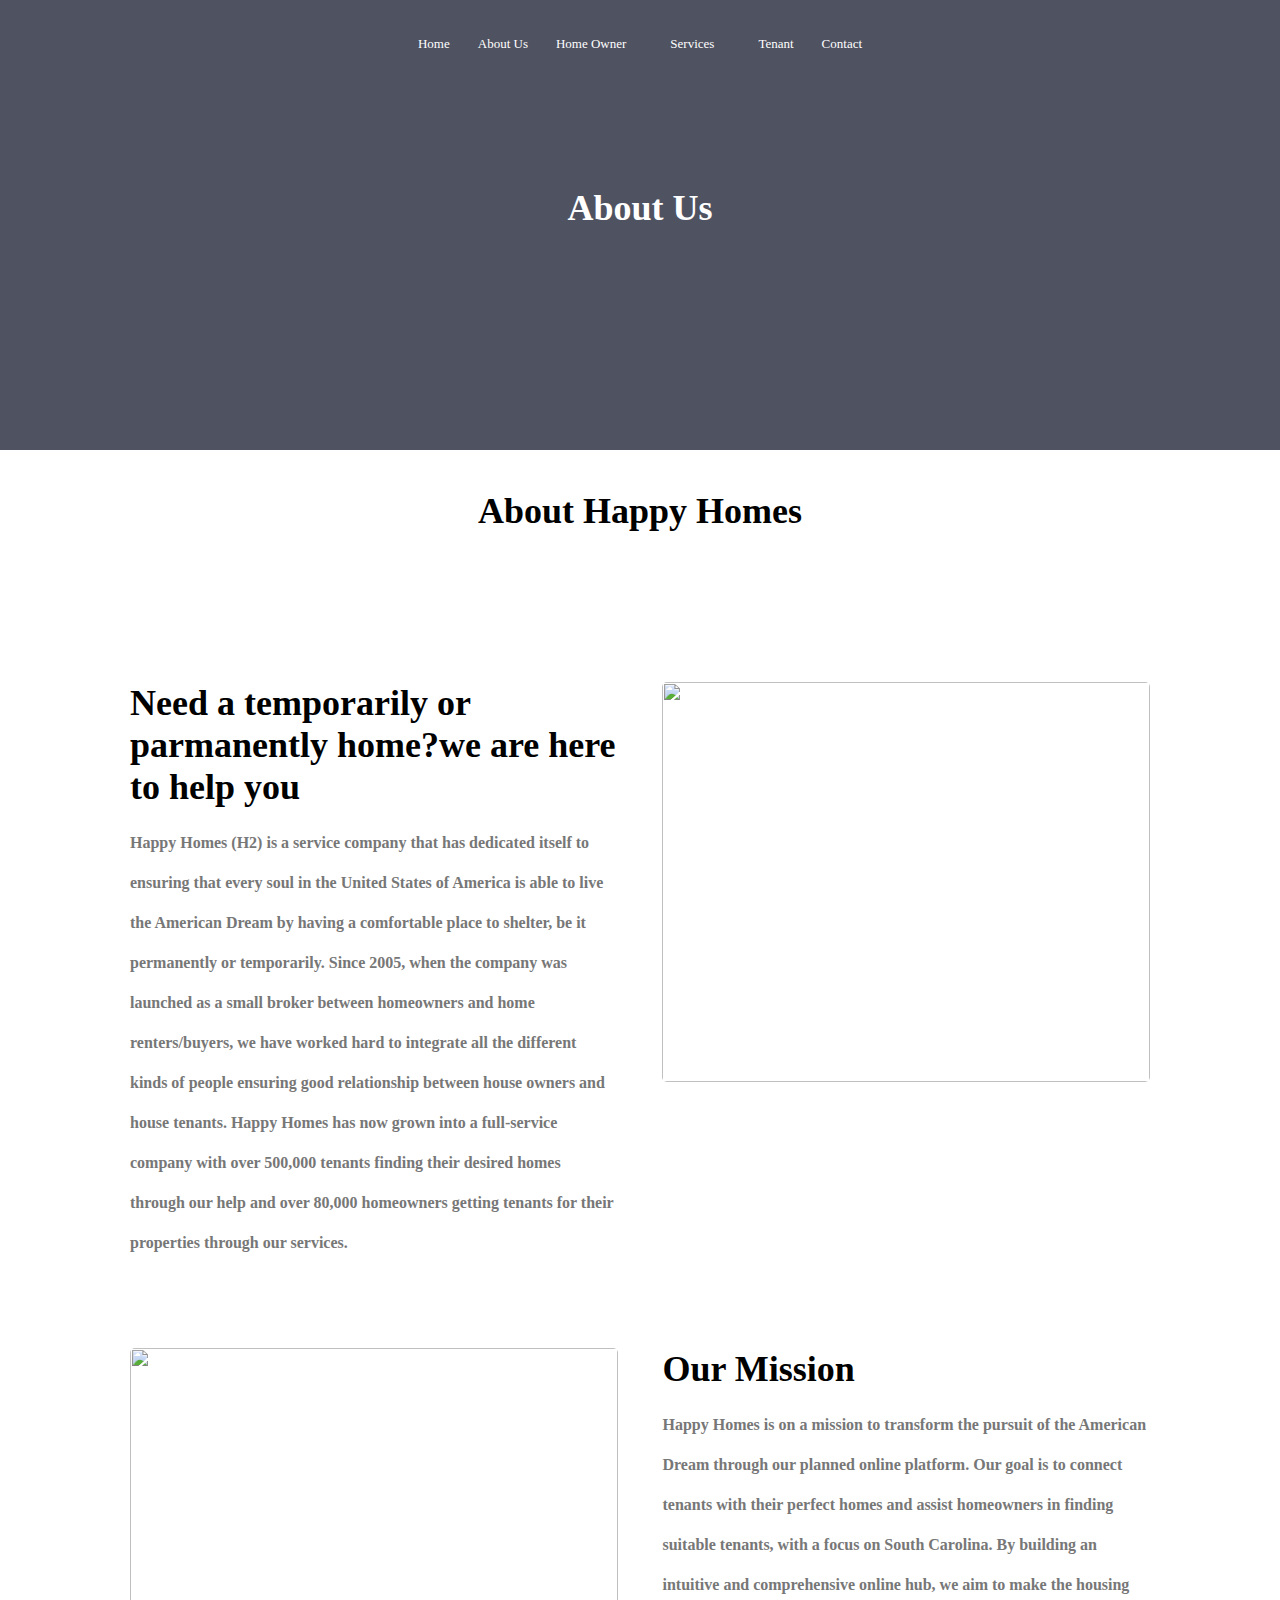
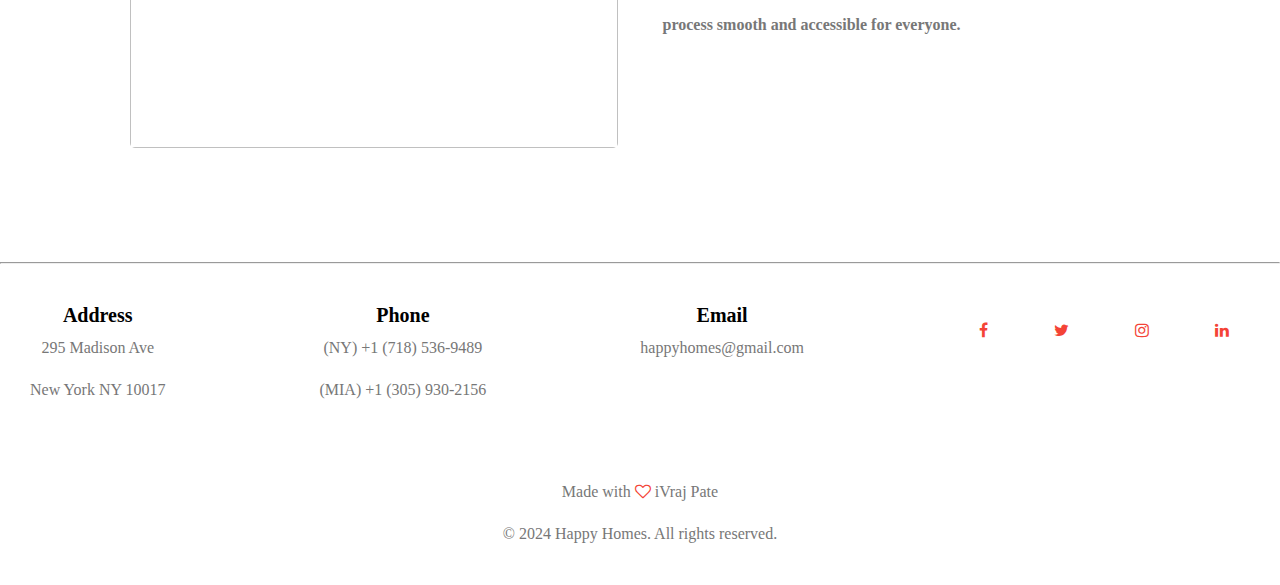
==== commit 0a7d4d14: "update onn homeowner" ====
--- a/about.html
+++ b/about.html
@@ -10,7 +10,7 @@
       href="https://stackpath.bootstrapcdn.com/font-awesome/4.7.0/css/font-awesome.min.css"
     />
     <link rel="stylesheet" href="/css/about.css" />
-    <link rel="stylesheet" href="style.css" />
+    <link rel="stylesheet" href="css/style.css" />
   </head>
   <body>
     <section class="sub-header">
@@ -22,7 +22,14 @@
             <li><a href="index.html">Home</a></li>
             <li><a href="about.html">About Us</a></li>
             <li><a href="homeowner.html">Home Owner</a></li>
-            <li><a href="services.html"> Services</a></li>
+            <li class="dropdown">
+              <a href="services.html" class="dropbtn">Services</a>
+              <div class="dropdown-content">
+                <a href="property_registration.html">Property Registration</a>
+                <a href="renting.html">Renting</a>
+                <a href="transferring.html">Transferring</a>
+              </div>
+            </li>
             <li><a href="tenant.html">Tenant</a></li>
             <li><a href="contact.html">Contact</a></li>
           </ul>
--- a/css/style.css
+++ b/css/style.css
@@ -0,0 +1,525 @@
+* {
+  margin: 0;
+  padding: 0;
+  box-sizing: border-box;
+}
+
+/* index page */
+
+.home-title {
+  display: block;
+  justify-content: center; /* Horizontal centering */
+  align-items: center; /* Vertical centering */
+  /* Adjust height as needed */
+  padding: 40px;
+}
+.home-title h2 {
+  text-align: center; /* Center align text */
+}
+.home-title p {
+  width: 100%;
+  max-width: 1000px;
+  margin: auto;
+  font-size: 16px;
+  line-height: 1.5;
+  color: #333;
+  margin-top: 10px;
+  display: flex;
+  justify-content: center; /* Horizontal centering */
+  align-items: center; /* Vertical centering */
+}
+button {
+  border: none;
+  cursor: pointer;
+  color: white;
+  background: none;
+  transition: all 0.3s ease-in-out;
+}
+
+/* Hide scrollbar for Chrome, Safari and Opera */
+.item-list::-webkit-scrollbar {
+  display: none;
+}
+
+.prev-btn {
+  background: none;
+  cursor: pointer;
+}
+
+.next-btn {
+  cursor: pointer;
+}
+
+.item {
+  scroll-snap-align: center;
+  min-width: 100%;
+  height: 400px;
+  background-color: deeppink;
+  border-radius: 8px;
+  object-fit: cover;
+}
+.image-item p {
+  display: flex;
+  justify-content: center;
+  align-items: center;
+}
+
+.header {
+  min-height: 500px;
+  width: 100%;
+  background-image: linear-gradient(rgba(4, 9, 30, 0.7), rgba(4, 9, 30, 0.7)),
+    url(/images/house12.jpeg);
+  background-position: center;
+  background-size: cover;
+  position: relative;
+}
+nav {
+  display: flex;
+  padding: 2% 6%;
+  justify-content: space-between;
+  align-items: center;
+}
+nav a {
+  width: 150px;
+  text-decoration: none;
+  color: #fff;
+  font-size: 20px;
+}
+.nav-links {
+  flex: 1;
+  text-align: center;
+}
+.nav-links ul li {
+  list-style-type: none;
+  display: inline-block;
+  padding: 8px 12px;
+  position: relative;
+}
+.nav-links ul li a {
+  text-decoration: none;
+  color: #fff;
+  font-size: 13px;
+}
+.nav-links ul li::after {
+  content: "";
+  width: 0%;
+  height: 2px;
+  background: #f44336;
+  display: block;
+  margin: auto;
+  transition: 0.5s;
+}
+.nav-links ul li:hover::after {
+  width: 100%;
+}
+.text-box {
+  width: 90%;
+  color: #fff;
+  position: absolute;
+  top: 50%;
+  left: 50%;
+  transform: translate(-50%, -50%);
+  text-align: center;
+}
+.text-box h1 {
+  font-size: 62px;
+}
+.text-box p {
+  margin: 10px 0 40px;
+  color: #fff;
+  font-size: 14px;
+}
+.hero-btn {
+  display: inline-block;
+  text-decoration: none;
+  color: #fff;
+  text-decoration: none;
+  border: 1px solid #fff;
+  padding: 12px 34px;
+  font-size: 13px;
+  background: transparent;
+  /* position: relative; */
+  cursor: pointer;
+  margin-top: 20px;
+  border-radius: 5px;
+}
+.hero-btn:hover {
+  border: 1px solid #f44336;
+  background: #f44336;
+  transition: 1s;
+}
+nav .fa {
+  display: none;
+}
+@media (max-width: 700px) {
+  .text-box h1 {
+    font-size: 20px;
+  }
+  .nav-links ul li {
+    display: block;
+  }
+  .nav-links {
+    position: fixed;
+    background: #f44336;
+    width: 200px;
+    height: 100vh;
+    top: 0;
+    right: -200px;
+    text-align: left;
+    z-index: 2;
+    transition: 1s;
+  }
+  nav .fa {
+    display: block;
+    cursor: pointer;
+    color: #fff;
+    font-size: 22px;
+    margin: 10px;
+  }
+  .nav-links ul {
+    padding: 30px;
+  }
+}
+
+/* services */
+.services {
+  width: 80%;
+  margin: auto;
+  text-align: center;
+  padding-top: 100px;
+}
+h1 {
+  font-size: 36px;
+  font-weight: 600;
+}
+p {
+  color: #777;
+  font-size: 16px;
+  font-weight: 300;
+  line-height: 22px;
+  padding: 10px;
+}
+.row {
+  margin-top: 5%;
+  display: flex;
+  justify-content: space-between;
+}
+.services-col {
+  flex-basis: 31%;
+  background: #fff3f3;
+  border-radius: 10px;
+  margin-bottom: 5%;
+  padding: 20px 12px;
+  box-sizing: border-box;
+}
+h3 {
+  text-align: center;
+  font-weight: 600;
+  margin: 10px 0;
+}
+.services-col:hover {
+  box-shadow: 0 0 20px 0px rgba(0, 0, 0, 0.2);
+  transition: 0.5s;
+}
+@media (max-width: 700px) {
+  .row {
+    flex-direction: column;
+  }
+}
+
+/* testimonials */
+.testimonials {
+  width: 80%;
+  margin: auto;
+  padding-top: 100px;
+  text-align: center;
+}
+.testimonial-col {
+  flex-basis: 44%;
+  border-radius: 10px;
+  margin-bottom: 5%;
+  text-justify: newspaper;
+  background: #fff3f3;
+  display: grid;
+  grid-row: 3;
+  grid-gap: 10px;
+  padding: 25px;
+  margin: 20px;
+}
+@media (max-width: 700px) {
+  .testimonials {
+    width: 100%;
+  }
+
+  .testimonial-col img {
+    margin-left: 0px;
+    margin-right: 15px;
+  }
+}
+
+@media (max-width: 1000px) {
+  .testimonials {
+    width: 100%;
+    flex-basis: 100%;
+  }
+  .services-col {
+    width: 100%;
+  }
+}
+
+.testimonial-col img {
+  height: 50px;
+  width: 50px;
+  margin-left: 30px;
+  margin-right: 30px;
+  border-radius: 50%;
+}
+
+.testimonial-col p {
+  padding: 0;
+}
+.testimonial-col h3 {
+  margin-top: 15px;
+  text-align: left;
+}
+.testimonial-col .fa {
+  color: #f44336;
+}
+
+/* call to action */
+.cta {
+  margin: 100px auto;
+  width: 80%;
+  background-image: linear-gradient(rgba(0, 0, 0, 0.7), rgba(0, 0, 0, 0.7)),
+    url(/images/house13.jpeg);
+  background-position: center;
+  background-size: cover;
+  border-radius: 10px;
+  justify-content: center;
+  align-content: center;
+  text-align: center;
+  padding: 10px 0;
+  height: 400px;
+}
+
+.cta h1 {
+  color: #fff;
+  /* margin-bottom: 40px; */
+  /* margin-top: 10%; */
+  padding: 0;
+  width: 100%;
+  max-width: 80%;
+  margin: auto;
+}
+@media (max-width: 700px) {
+  .cta h1 {
+    font-size: 20px;
+  }
+}
+
+/* footer */
+
+.footer {
+  width: 100%;
+  text-align: center;
+  padding: 30px 0;
+}
+.home-footer {
+  margin: auto;
+  text-align: center;
+  padding: 40px 20px;
+  display: flex;
+  flex-wrap: wrap;
+  justify-content: space-between;
+}
+.home-footer h1 {
+  font-size: 20px;
+}
+.icons .fa {
+  color: #f44336;
+  cursor: pointer;
+  margin: 0 13px;
+  padding: 18px;
+}
+.fa-heart-o {
+  color: #f44336;
+}
+
+.carousel {
+  position: relative;
+  box-shadow: 0px 1px 6px rgba(0, 0, 0, 0.64);
+  /* margin-top: 26px; */
+  width: 80%;
+  margin: auto;
+  text-align: center;
+  /* padding-top: 100px; */
+}
+
+.carousel-inner {
+  position: relative;
+  overflow: hidden;
+  width: 100%;
+  border-radius: 5px;
+}
+
+.carousel-open:checked + .carousel-item {
+  position: static;
+  opacity: 100;
+}
+
+.carousel-item {
+  position: absolute;
+  opacity: 0;
+  -webkit-transition: opacity 0.6s ease-out;
+  transition: opacity 0.6s ease-out;
+}
+
+.carousel-item img {
+  display: block;
+  height: auto;
+  width: 100%;
+  height: 600px;
+  object-fit: cover;
+}
+
+@media (max-width: 700px) {
+  .carousel-item img {
+    width: 100%;
+    height: 300px;
+    object-fit: cover;
+  }
+}
+
+.carousel-item p {
+  display: flex;
+  align-items: center;
+  justify-content: center;
+  padding-top: 60px;
+}
+
+.carousel-control {
+  background: rgba(0, 0, 0, 0.28);
+  border-radius: 50%;
+  color: #fff;
+  cursor: pointer;
+  display: none;
+  font-size: 40px;
+  height: 40px;
+  line-height: 35px;
+  position: absolute;
+  top: 50%;
+  -webkit-transform: translate(0, -50%);
+  cursor: pointer;
+  -ms-transform: translate(0, -50%);
+  transform: translate(0, -50%);
+  text-align: center;
+  width: 40px;
+  z-index: 10;
+}
+
+.carousel-control.prev {
+  left: 2%;
+}
+
+.carousel-control.next {
+  right: 2%;
+}
+
+.carousel-control:hover {
+  background: rgba(0, 0, 0, 0.8);
+  color: #aaaaaa;
+}
+
+#carousel-1:checked ~ .control-1,
+#carousel-2:checked ~ .control-2,
+#carousel-3:checked ~ .control-3 {
+  display: block;
+}
+
+.carousel-bullet {
+  color: #fff;
+  cursor: pointer;
+  display: block;
+  font-size: 35px;
+}
+
+.carousel-bullet:hover {
+  color: #aaaaaa;
+}
+
+#carousel-1:checked
+  ~ .control-1
+  ~ .carousel-indicators
+  li:nth-child(1)
+  .carousel-bullet,
+#carousel-2:checked
+  ~ .control-2
+  ~ .carousel-indicators
+  li:nth-child(2)
+  .carousel-bullet,
+#carousel-3:checked
+  ~ .control-3
+  ~ .carousel-indicators
+  li:nth-child(3)
+  .carousel-bullet {
+  color: #f44336;
+}
+
+#title {
+  width: 100%;
+  position: absolute;
+  padding: 0px;
+  margin: 0px auto;
+  text-align: center;
+  font-size: 27px;
+  color: rgba(255, 255, 255, 1);
+  font-family: "Open Sans", sans-serif;
+  z-index: 9999;
+  text-shadow: 0px 1px 2px rgba(0, 0, 0, 0.33),
+    -1px 0px 2px rgba(255, 255, 255, 0);
+}
+
+/* for services dropdown */
+
+.dropdown {
+  position: relative;
+  display: inline-block;
+}
+
+.dropbtn {
+  background-color: transparent;
+  color: #000;
+  padding: 16px;
+  font-size: 16px;
+  border: none;
+  cursor: pointer;
+}
+
+.dropdown-content {
+  display: none;
+  position: absolute;
+  background-color: #f44336;
+  min-width: 160px;
+  box-shadow: 0 8px 16px 0 rgba(0, 0, 0, 0.2);
+  z-index: 1;
+  border-radius: 5px;
+}
+
+.dropdown-content a {
+  color: black;
+  padding: 12px 16px;
+  text-decoration: none;
+  display: block;
+}
+
+.dropdown-content a:hover {
+  background-color: #dc2619;
+}
+
+.dropdown:hover .dropdown-content {
+  display: block;
+}
+
+.dropdown:hover .dropbtn {
+  background-color: transparent;
+}
